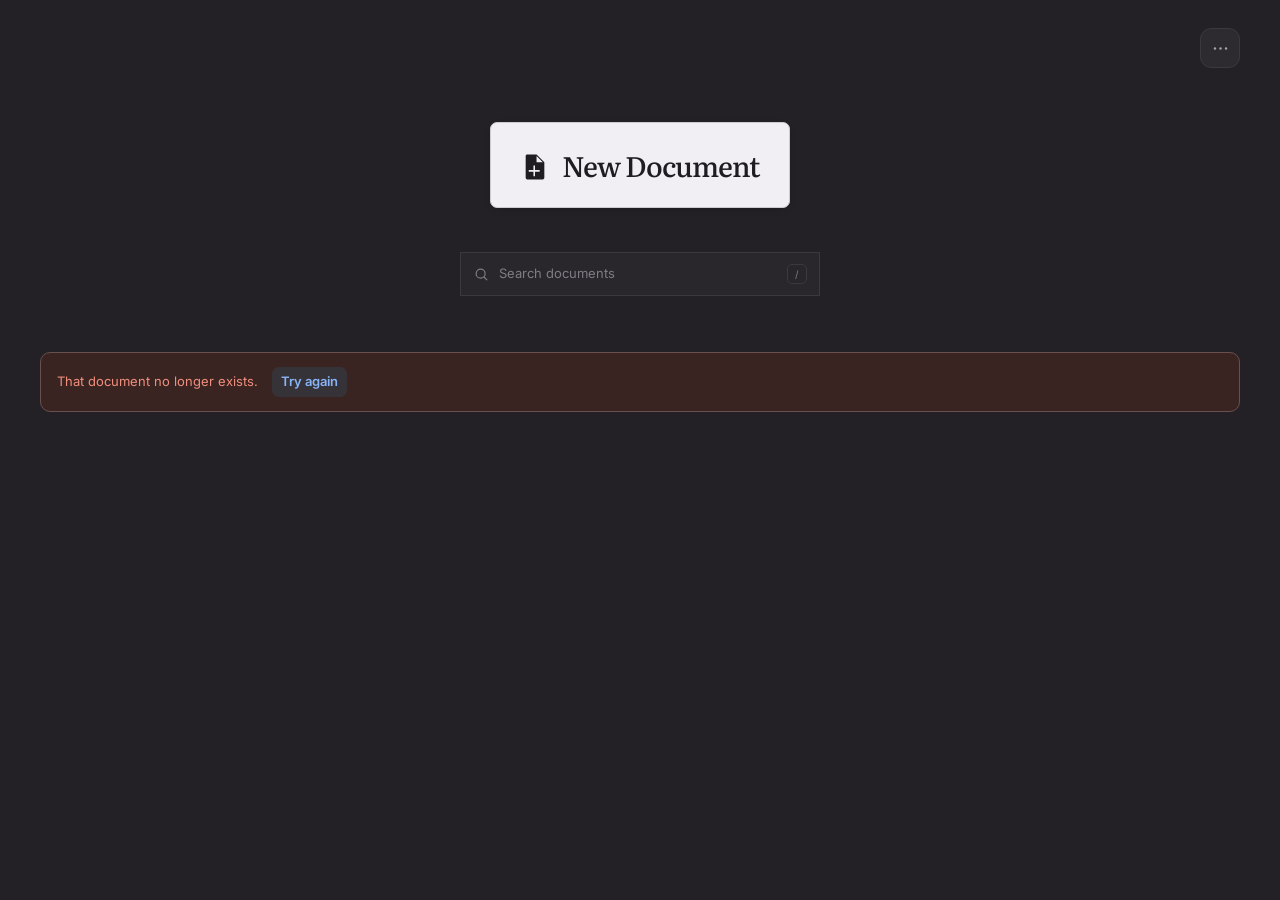
==== assets/index.html @ cff0302d "Add quick open, rich copy/paste, and a shortcuts page Ctrl+O opens a centered search over the whole " ====
<!doctype html>
<html lang="en">
<head>
  <meta charset="utf-8">
  <meta name="viewport" content="width=device-width, initial-scale=1">
  <title>Grapho</title>
  <meta name="description" content="A calm, local-first document editor. No accounts, no clutter. Just a page when you need one.">
  <meta name="theme-color" content="#232126">
  <link rel="icon" type="image/svg+xml" href="/assets/favicon.ico">
  <link rel="preload" href="/assets/fonts/inter-latin.woff2" as="font" type="font/woff2" crossorigin>
  <link rel="preload" href="/assets/fonts/literata-latin.woff2" as="font" type="font/woff2" crossorigin>
  <script src="/assets/theme.js"></script>
  <link rel="stylesheet" href="/assets/app.css">
  <script src="/assets/quick-open.js" defer></script>
  <script src="/assets/home.js" defer></script>
</head>
<body class="home-page">
  <a class="skip-link" href="#library">Skip to your library</a>

  <header class="site-header">
    <div class="shell site-header-inner home-header-row">
      <div class="menu-wrap">
        <button class="icon-button" type="button" id="libraryMenuButton" aria-label="Library options" title="Library options" aria-haspopup="menu" aria-expanded="false">
          <svg viewBox="0 0 24 24" fill="none" aria-hidden="true">
            <circle cx="5" cy="12" r="1.5" fill="currentColor"/>
            <circle cx="12" cy="12" r="1.5" fill="currentColor"/>
            <circle cx="19" cy="12" r="1.5" fill="currentColor"/>
          </svg>
        </button>
        <div class="popover-menu library-menu" id="libraryMenu" role="menu" aria-label="Library options" hidden>
          <p class="popover-label" id="themeLabel">Theme</p>
          <div class="theme-choice" role="group" aria-labelledby="themeLabel">
            <button class="theme-choice-button" type="button" role="menuitemradio" aria-checked="false" data-theme-choice="light" aria-label="Light">
              <svg viewBox="0 0 24 24" fill="none" aria-hidden="true">
                <circle cx="12" cy="12" r="3.5" stroke="currentColor" stroke-width="1.7"/>
                <path d="M12 2.8v2M12 19.2v2M21.2 12h-2M4.8 12h-2M18.5 5.5l-1.4 1.4M6.9 17.1l-1.4 1.4M18.5 18.5l-1.4-1.4M6.9 6.9 5.5 5.5" stroke="currentColor" stroke-width="1.7" stroke-linecap="round"/>
              </svg>
            </button>
            <button class="theme-choice-button" type="button" role="menuitemradio" aria-checked="true" data-theme-choice="dark" aria-label="Dark">
              <svg viewBox="0 0 24 24" fill="none" aria-hidden="true">
                <path d="M20 14.4A8.2 8.2 0 0 1 9.6 4a8.2 8.2 0 1 0 10.4 10.4Z" stroke="currentColor" stroke-width="1.7" stroke-linejoin="round"/>
              </svg>
            </button>
          </div>
          <div class="menu-rule" role="separator"></div>
          <p class="popover-label">Management</p>
          <a class="menu-item" role="menuitem" href="/storage">
            <svg viewBox="0 0 24 24" fill="none" aria-hidden="true">
              <ellipse cx="12" cy="6.1" rx="6.7" ry="2.7" stroke="currentColor" stroke-width="1.6"/>
              <path d="M5.3 6.1v11.8c0 1.5 3 2.7 6.7 2.7s6.7-1.2 6.7-2.7V6.1" stroke="currentColor" stroke-width="1.6"/>
              <path d="M5.3 12c0 1.5 3 2.7 6.7 2.7s6.7-1.2 6.7-2.7" stroke="currentColor" stroke-width="1.6"/>
            </svg>
            Storage
          </a>
          <a class="menu-item" role="menuitem" href="/version">
            <svg viewBox="0 0 24 24" fill="none" aria-hidden="true">
              <circle cx="12" cy="12" r="8.5" stroke="currentColor" stroke-width="1.6"/>
              <path d="M12 11.2v5" stroke="currentColor" stroke-width="1.6" stroke-linecap="round"/>
              <circle cx="12" cy="7.9" r="1" fill="currentColor"/>
            </svg>
            Version
          </a>
          <a class="menu-item" role="menuitem" href="/shortcuts">
            <svg viewBox="0 0 24 24" fill="none" aria-hidden="true">
              <rect x="2.8" y="6" width="18.4" height="12" rx="2.4" stroke="currentColor" stroke-width="1.6"/>
              <path d="M6.4 9.8h.01M9.4 9.8h.01M12.4 9.8h.01M15.4 9.8h.01M18.4 9.8h.01M6.4 12.8h.01M9.4 12.8h.01M12.4 12.8h.01M15.4 12.8h.01M18.4 12.8h.01M7.6 15.4h8.8" stroke="currentColor" stroke-width="1.7" stroke-linecap="round"/>
            </svg>
            Shortcuts
          </a>
          <div class="menu-rule" role="separator" id="signOutRule"></div>
          <button class="menu-item" type="button" role="menuitem" id="signOut" hidden>
            <svg viewBox="0 0 24 24" fill="none" aria-hidden="true">
              <path d="M14 4H6.5A1.5 1.5 0 0 0 5 5.5v13A1.5 1.5 0 0 0 6.5 20H14" stroke="currentColor" stroke-width="1.6" stroke-linecap="round"/>
              <path d="M16.8 8.5 20.3 12l-3.5 3.5M10 12h10.3" stroke="currentColor" stroke-width="1.6" stroke-linecap="round" stroke-linejoin="round"/>
            </svg>
            Sign out
          </button>
        </div>
      </div>
    </div>
  </header>

  <main class="home-main">
    <div class="new-document-wrap shell">
      <button class="new-document-button" type="button" id="newDocument">
        <svg viewBox="0 0 18 18" fill="currentColor" aria-hidden="true">
          <path fill-rule="evenodd" d="M3.01 2L3 16C3 16.55 3.44 17 4 17L14 17C14.55 17 15 16.55 15 16L15 6L10 1L4 1C3.45 1 3.01 1.45 3.01 2M9 11L9 8L8 8L8 11L5 11L5 12L8 12L8 15L9 15L9 12L12 12L12 11ZM10 6L10 2L14 6Z"/>
        </svg>
        <span>New Document</span>
      </button>
    </div>

    <div class="library-search shell">
      <label class="search-box">
        <svg viewBox="0 0 24 24" fill="none" aria-hidden="true">
          <circle cx="10.8" cy="10.8" r="6.3" stroke="currentColor" stroke-width="1.7"/>
          <path d="m15.5 15.5 4 4" stroke="currentColor" stroke-width="1.7" stroke-linecap="round"/>
        </svg>
        <input id="searchDocuments" type="search" placeholder="Search documents" autocomplete="off" spellcheck="false" aria-label="Search documents">
        <kbd aria-hidden="true">/</kbd>
      </label>
    </div>

    <section class="library shell" id="library" aria-label="Documents">

      <div class="library-message" id="libraryMessage" role="status" aria-live="polite" hidden>
        <span id="libraryMessageText"></span>
        <button class="text-button" type="button" id="retryLoad" hidden>Try again</button>
      </div>

      <div class="library-toolbar" id="libraryToolbar">
        <span class="library-column-label" id="sortColumnLabel">Last modified</span>
        <div class="library-toolbar-actions">
          <button class="icon-button" type="button" id="viewToggle" aria-label="Switch to grid view" title="Switch to grid view">
            <svg viewBox="0 0 24 24" fill="none" aria-hidden="true">
              <rect x="3.6" y="3.6" width="7" height="7" rx="1.6" stroke="currentColor" stroke-width="1.6"/>
              <rect x="13.4" y="3.6" width="7" height="7" rx="1.6" stroke="currentColor" stroke-width="1.6"/>
              <rect x="3.6" y="13.4" width="7" height="7" rx="1.6" stroke="currentColor" stroke-width="1.6"/>
              <rect x="13.4" y="13.4" width="7" height="7" rx="1.6" stroke="currentColor" stroke-width="1.6"/>
            </svg>
          </button>
          <div class="menu-wrap">
            <button class="icon-button" type="button" id="sortButton" aria-label="Sort by last modified" title="Sort by last modified" aria-haspopup="menu" aria-expanded="false">
              <svg viewBox="0 0 18 18" fill="currentColor" aria-hidden="true">
                <path fill-rule="evenodd" clip-rule="evenodd" d="M9 1.5L6.75 3.75L11.25 3.75ZM8.745 12.75L5.933 5.25L4.305 5.25L1.5 12.75L3.06 12.75L3.69 10.958L6.563 10.958L7.185 12.75ZM4.14 9.66L4.808 7.778L5.078 6.878L5.16 6.878L5.43 7.778L6.09 9.66ZM15.705 6.675L11.948 11.408L15.75 11.408L15.75 12.75L10.26 12.75L10.26 11.325L14.063 6.593L10.433 6.593L10.433 5.25L15.705 5.25ZM11.25 14.25L9 16.5L6.75 14.25Z"/>
              </svg>
            </button>
            <div class="popover-menu library-sort-menu" id="sortMenu" role="menu" aria-label="Sort by" hidden>
              <p class="popover-label">Sort by</p>
              <button class="menu-item" type="button" role="menuitemradio" aria-checked="true" data-sort="modified">Last modified</button>
              <button class="menu-item" type="button" role="menuitemradio" aria-checked="false" data-sort="created">Date created</button>
              <button class="menu-item" type="button" role="menuitemradio" aria-checked="false" data-sort="title">Title</button>
            </div>
          </div>
        </div>
      </div>

      <div class="documents is-list" id="documents" aria-busy="true">
        <div class="document-card document-card-skeleton" aria-hidden="true">
          <span class="skeleton skeleton-thumb"></span>
          <span class="skeleton skeleton-icon"></span>
          <span class="skeleton skeleton-title"></span>
          <span class="skeleton skeleton-meta"></span>
        </div>
        <div class="document-card document-card-skeleton" aria-hidden="true">
          <span class="skeleton skeleton-thumb"></span>
          <span class="skeleton skeleton-icon"></span>
          <span class="skeleton skeleton-title"></span>
          <span class="skeleton skeleton-meta"></span>
        </div>
        <div class="document-card document-card-skeleton" aria-hidden="true">
          <span class="skeleton skeleton-thumb"></span>
          <span class="skeleton skeleton-icon"></span>
          <span class="skeleton skeleton-title"></span>
          <span class="skeleton skeleton-meta"></span>
        </div>
      </div>

      <div class="empty-state" id="emptyState" hidden>
        <div class="empty-illustration" aria-hidden="true">
          <svg viewBox="0 0 84 96" fill="none">
            <rect x="8" y="6" width="64" height="82" rx="5" fill="var(--surface)" stroke="var(--line-strong)"/>
            <path d="M23 28h34M23 39h34M23 50h24" stroke="var(--line-strong)" stroke-width="2.5" stroke-linecap="round"/>
            <path d="M23 65c7-5 12-5 19 0s12 5 19 0" stroke="var(--accent)" stroke-width="2.5" stroke-linecap="round"/>
            <circle cx="68" cy="77" r="10" fill="var(--accent)" stroke="var(--bg)" stroke-width="4"/>
            <path d="M68 72v10M63 77h10" stroke="var(--paper)" stroke-width="1.8" stroke-linecap="round"/>
          </svg>
        </div>
        <h3 id="emptyTitle">No documents yet</h3>
        <p id="emptyText" hidden></p>
        <div class="empty-actions" id="emptyActions" hidden>
          <button class="button button-quiet" type="button" id="emptyClearSearch">Clear search</button>
        </div>
      </div>
    </section>
  </main>

  <template id="documentCardTemplate">
    <article class="document-card">
      <a class="document-card-link">
        <span class="document-glyph" aria-hidden="true">
          <svg viewBox="0 0 32 32" fill="none">
            <path d="M8 4.5h11.2L25 10.3v17.2H8V4.5Z" stroke="currentColor" stroke-width="1.5" stroke-linejoin="round"/>
            <path d="M19 4.5v6h6" stroke="currentColor" stroke-width="1.5" stroke-linejoin="round"/>
            <path d="M12.2 16h8.6M12.2 20h6" stroke="currentColor" stroke-width="1.5" stroke-linecap="round"/>
          </svg>
        </span>
        <div class="document-thumb" aria-hidden="true">
          <div class="document-preview"></div>
        </div>
        <span class="document-copy">
          <span class="document-card-title"></span>
          <span class="document-meta">
            <span class="document-edited"></span>
          </span>
        </span>
      </a>
      <div class="card-menu-wrap">
        <button class="card-menu-button" type="button" aria-label="Document actions" aria-haspopup="menu" aria-expanded="false">
          <svg viewBox="0 0 24 24" fill="none" aria-hidden="true">
            <circle cx="5" cy="12" r="1.5" fill="currentColor"/>
            <circle cx="12" cy="12" r="1.5" fill="currentColor"/>
            <circle cx="19" cy="12" r="1.5" fill="currentColor"/>
          </svg>
        </button>
        <div class="card-menu" role="menu" hidden>
          <a class="menu-item card-open" role="menuitem">
            <svg viewBox="0 0 24 24" fill="none" aria-hidden="true"><path d="M5 19 19 5M9 5h10v10" stroke="currentColor" stroke-width="1.6" stroke-linecap="round" stroke-linejoin="round"/></svg>
            Open
          </a>
          <button class="menu-item card-rename" type="button" role="menuitem">
            <svg viewBox="0 0 24 24" fill="none" aria-hidden="true"><path d="m4 20 4.2-1L19 8.2 15.8 5 5 15.8 4 20Z" stroke="currentColor" stroke-width="1.6" stroke-linejoin="round"/><path d="m13.8 7 3.2 3.2" stroke="currentColor" stroke-width="1.6"/></svg>
            Rename
          </button>
          <div class="menu-rule" role="separator"></div>
          <button class="menu-item menu-item-danger card-delete" type="button" role="menuitem">
            <svg viewBox="0 0 24 24" fill="none" aria-hidden="true"><path d="M5 7h14M9 7V4.8h6V7M7 7l.8 12.2h8.4L17 7M10 11v4.5M14 11v4.5" stroke="currentColor" stroke-width="1.6" stroke-linecap="round" stroke-linejoin="round"/></svg>
            Delete
          </button>
        </div>
      </div>
    </article>
  </template>

  <dialog class="modal" id="actionDialog" aria-labelledby="actionTitle">
    <form class="modal-panel" id="actionForm">
      <div class="modal-icon" id="actionIcon" aria-hidden="true"></div>
      <h2 id="actionTitle">Rename document</h2>
      <p class="modal-description" id="actionDescription">Give this document a name you'll recognize later.</p>
      <label class="field" id="renameField">
        <span>Title</span>
        <input id="renameInput" type="text" maxlength="200" autocomplete="off" placeholder="Untitled document">
      </label>
      <div class="modal-actions">
        <button class="button button-quiet" type="button" id="actionCancel">Cancel</button>
        <button class="button button-primary" type="button" id="actionConfirm">Save</button>
      </div>
    </form>
  </dialog>

  <div class="toast" id="toast" role="status" aria-live="polite"></div>
</body>
</html>
---- assets/app.css ----
/* --------------------------------------------------------------------------
   Grapho — a quiet, local-first document editor
   -------------------------------------------------------------------------- */

@font-face {
  font-family: "Inter";
  src: url("/assets/fonts/inter-latin.woff2") format("woff2");
  font-style: normal;
  font-weight: 400 700;
  font-display: swap;
}

@font-face {
  font-family: "Literata";
  src: url("/assets/fonts/literata-latin.woff2") format("woff2");
  font-style: normal;
  font-weight: 400 700;
  font-display: swap;
}

@font-face {
  font-family: "Literata";
  src: url("/assets/fonts/literata-italic-latin.woff2") format("woff2");
  font-style: italic;
  font-weight: 400 700;
  font-display: swap;
}

:root {
  color-scheme: light;

  --bg: #f3efe6;
  --bg-deep: #ebe5d9;
  --bg-soft: #f8f5ee;
  --surface: #fffdf8;
  --surface-raised: #fffefa;
  --surface-soft: #f7f3ea;
  --ink: #23271f;
  --ink-soft: #4a4e43;
  --muted: #75796c;
  --faint: #9a9b8e;
  --line: #e2dccf;
  --line-strong: #d3cbbb;
  /* One accent: Google Blue 700, the cool complement to the warm paper. */
  --accent: #1967d2;
  --accent-strong: #185abc;
  --accent-soft: #e8f0fe;
  --accent-wash: #f5f8ff;
  --danger: #b23b2b;
  --danger-soft: #f7e3df;
  /* Google Green 700. The version check is the app's one positive status, so
     it gets the semantic counterpart of the danger tint. */
  --success: #137333;
  --paper: #fffdf9;
  --paper-ink: #292c24;
  --paper-muted: #76796c;
  --focus: #1a73e8;
  --selection: #d2e3fc;

  --brand-tile: #262c22;
  --brand-page: #f7f2e5;
  --brand-dot: #1967d2;

  --feature-bg: #252b20;
  --feature-ink: #f8f3e6;
  --feature-muted: rgba(248, 243, 230, 0.62);
  --feature-line: rgba(248, 243, 230, 0.18);
  --feature-soft: rgba(248, 243, 230, 0.08);

  --font-ui: "Inter", "Segoe UI", system-ui, -apple-system, sans-serif;
  --font-reading: "Literata", "Iowan Old Style", "Palatino Linotype", Georgia, serif;
  --font-mono: "Cascadia Code", "SFMono-Regular", Consolas, "Liberation Mono", monospace;

  --shadow-sm: 0 1px 2px rgba(50, 42, 30, 0.04);
  --shadow-card: 0 12px 32px -22px rgba(50, 42, 30, 0.32);
  --shadow-paper: 0 28px 70px -36px rgba(56, 46, 32, 0.38), 0 2px 6px rgba(56, 46, 32, 0.04);
  --shadow-popover: 0 18px 44px -18px rgba(38, 31, 23, 0.3), 0 2px 8px rgba(38, 31, 23, 0.07);
  --shadow-overlay: 0 34px 90px -28px rgba(26, 23, 16, 0.45);
}

html[data-theme="dark"] {
  color-scheme: dark;

  /* Neutral charcoal keyboard: the darker surround is the desk, the key faces
     are the raised surfaces, and the glyph white is the ink. */
  --bg: #232126;
  --bg-deep: #1b191e;
  --bg-soft: #28262b;
  --surface: #2d2b30;
  --surface-raised: #353338;
  --surface-soft: #312f34;
  --ink: #f5f3f7;
  --ink-soft: #d5d3d8;
  --muted: #a6a4a9;
  --faint: #7f7c83;
  --line: #3b393f;
  --line-strong: #4b4950;
  /* Google Blue 300 carries the accent on charcoal; 200 is the emphasis tint. */
  --accent: #8ab4f8;
  --accent-strong: #a8c7fa;
  --accent-soft: #1f2b40;
  --accent-wash: #1a212e;
  --danger: #f08e7d;
  --danger-soft: #3a2421;
  /* Google Green 300 carries the same positive status on charcoal. */
  --success: #81c995;
  --paper: #313036;
  --paper-ink: #f2f0f4;
  --paper-muted: #a3a1a6;
  --focus: #a8c7fa;
  --selection: #33435c;

  --brand-tile: #f1eff3;
  --brand-page: #2d2b30;
  --brand-dot: #8ab4f8;

  --feature-bg: #f1eff3;
  --feature-ink: #1f1d21;
  --feature-muted: rgba(31, 29, 33, 0.62);
  --feature-line: rgba(31, 29, 33, 0.16);
  --feature-soft: rgba(31, 29, 33, 0.06);

  /* On charcoal the surfaces already separate themselves by tone, so the dark
     theme keeps shadows short. A long, low-alpha blur is what banded against
     the flat desk and paper: the 8-bit falloff only has a few levels to spend
     over tens of pixels, and the contour rings read as a glow. Short layered
     shadows stay inside the surface edges instead. */
  --shadow-sm: 0 1px 2px rgba(0, 0, 0, 0.26);
  --shadow-card: 0 2px 6px -3px rgba(0, 0, 0, 0.5), 0 8px 18px -12px rgba(0, 0, 0, 0.45);
  --shadow-paper: 0 1px 3px rgba(0, 0, 0, 0.35);
  --shadow-popover: 0 2px 6px -2px rgba(0, 0, 0, 0.45), 0 10px 20px -10px rgba(0, 0, 0, 0.45);
  --shadow-overlay: 0 4px 10px -4px rgba(0, 0, 0, 0.45), 0 16px 28px -14px rgba(0, 0, 0, 0.45);
}

*,
*::before,
*::after {
  box-sizing: border-box;
}

html {
  min-height: 100%;
  scroll-behavior: smooth;
}

/* The editor lays out its own text and centres the paper, so a scrollbar
   appearing mid-sentence would move it and re-wrap every line. Reserving the
   gutter is only worth the empty strip on that page; elsewhere the bar keeps
   its normal behaviour. */
html:has(body.editor-page) {
  scrollbar-gutter: stable;
}

body {
  min-height: 100vh;
  margin: 0;
  background: var(--bg);
  color: var(--ink);
  font-family: var(--font-ui);
  font-size: 15px;
  line-height: 1.5;
  -webkit-font-smoothing: antialiased;
  text-rendering: optimizeLegibility;
}

body.home-page,
body.error-page {
  overflow-x: hidden;
}

::selection {
  background: var(--selection);
  color: var(--ink);
}

h1,
h2,
h3,
p {
  margin: 0;
}

button,
input,
select {
  font: inherit;
  color: inherit;
}

button {
  border: 0;
  background: none;
  cursor: pointer;
}

a {
  color: inherit;
  text-decoration: none;
}

svg {
  display: block;
}

img {
  max-width: 100%;
}

[hidden] {
  display: none !important;
}

:focus-visible {
  outline: 2px solid var(--focus);
  outline-offset: 3px;
}

::placeholder {
  color: var(--faint);
  opacity: 1;
}

.shell {
  width: min(1240px, calc(100% - 80px));
  margin-inline: auto;
}

.skip-link {
  position: fixed;
  top: 12px;
  left: 12px;
  z-index: 100;
  padding: 10px 14px;
  border-radius: 8px;
  background: var(--ink);
  color: var(--paper);
  font-size: 13px;
  font-weight: 600;
  transform: translateY(-160%);
  transition: transform 160ms ease;
}

.skip-link:focus {
  transform: translateY(0);
}

.sr-only {
  position: absolute !important;
  width: 1px !important;
  height: 1px !important;
  padding: 0 !important;
  margin: -1px !important;
  overflow: hidden !important;
  clip: rect(0, 0, 0, 0) !important;
  white-space: nowrap !important;
  border: 0 !important;
}

/* --------------------------------------------------------------------------
   Brand & shared controls
   -------------------------------------------------------------------------- */

.brand {
  display: inline-flex;
  align-items: center;
  gap: 11px;
  width: fit-content;
  border-radius: 8px;
}

.brand-mark {
  display: grid;
  width: 34px;
  height: 34px;
  place-items: center;
  flex: 0 0 auto;
}

.brand-mark svg {
  width: 100%;
  height: 100%;
}

.brand-word {
  font-family: var(--font-reading);
  font-size: 23px;
  font-weight: 560;
  letter-spacing: -0.04em;
  line-height: 1;
}

.brand-dot {
  color: var(--brand-dot);
}

.brand:hover .brand-dot {
  color: var(--accent);
}

.site-header {
  position: relative;
  z-index: 5;
  padding: 28px 0;
}

.site-header-inner {
  display: flex;
  align-items: center;
  justify-content: space-between;
}

.home-header-row {
  justify-content: flex-end;
}

.icon-button {
  display: inline-grid;
  width: 40px;
  height: 40px;
  place-items: center;
  border: 1px solid var(--line);
  border-radius: 11px;
  background: var(--surface);
  color: var(--muted);
  transition: color 160ms ease, border-color 160ms ease, background 160ms ease;
}

.icon-button:hover {
  border-color: var(--line-strong);
  background: var(--bg-soft);
  color: var(--ink);
}

.icon-button svg {
  width: 19px;
  height: 19px;
}

.button {
  display: inline-flex;
  align-items: center;
  justify-content: center;
  gap: 8px;
  min-height: 42px;
  padding: 10px 17px;
  border: 1px solid transparent;
  border-radius: 10px;
  font-size: 13.5px;
  font-weight: 600;
  letter-spacing: -0.01em;
  line-height: 1;
  transition: background 160ms ease, border-color 160ms ease, color 160ms ease, transform 160ms ease;
}

.button:active {
  transform: translateY(1px);
}

.button-primary {
  background: var(--ink);
  color: var(--paper);
}

.button-primary:hover {
  background: var(--ink-soft);
}

html[data-theme="dark"] .button-primary {
  background: var(--ink);
  color: var(--bg-deep);
}

html[data-theme="dark"] .button-primary:hover {
  background: #fffeff;
}

.button-quiet {
  border-color: var(--line);
  background: var(--surface-raised);
  color: var(--ink-soft);
}

.button-quiet:hover {
  border-color: var(--line-strong);
  background: var(--surface-soft);
}

.button-danger {
  background: var(--danger);
  color: #fff9f6;
}

.button-danger:hover {
  filter: brightness(0.94);
}

.text-button {
  padding: 5px 9px;
  border-radius: 7px;
  background: var(--surface-raised);
  color: var(--accent);
  font-size: 13px;
  font-weight: 600;
}

.text-button:hover {
  background: var(--surface-soft);
}

/* --------------------------------------------------------------------------
   Home: header, new document, and library
   -------------------------------------------------------------------------- */

.home-page {
  position: relative;
  background: var(--bg);
}

.home-main {
  padding-top: 10px;
}

.new-document-wrap {
  display: flex;
  justify-content: center;
  padding: 16px 0 44px;
}

.new-document-button {
  display: inline-flex;
  width: min(100%, 300px);
  min-height: 86px;
  align-items: center;
  justify-content: center;
  gap: 13px;
  padding: 18px 28px;
  border: 1px solid color-mix(in srgb, var(--feature-bg) 80%, var(--line));
  border-radius: 7px;
  background: var(--feature-bg);
  box-shadow: 0 22px 50px -32px rgba(35, 34, 24, 0.5);
  color: var(--feature-ink);
  font-family: var(--font-reading);
  font-size: 28px;
  font-weight: 500;
  letter-spacing: -0.035em;
  line-height: 1.1;
  /* The corners stay at 7px and nothing moves. Hover only adds a drop
     shadow; the fill, the ink, and the border stay as they are. */
  transition: box-shadow 180ms ease;
}

.new-document-button:hover:not(:disabled) {
  /* The resting glow stays put; the drop shadow layered on it is the only
     thing hover changes. */
  box-shadow:
    0 22px 50px -32px rgba(35, 34, 24, 0.5),
    0 2px 4px rgba(35, 34, 24, 0.16),
    0 5px 12px -1px rgba(35, 34, 24, 0.32);
}

/* On charcoal the warm drop shadow nearly disappears and a 50px blur bands
   against the flat desk, so the dark theme casts a short black one instead. */
html[data-theme="dark"] .new-document-button {
  box-shadow: 0 2px 8px -4px rgba(0, 0, 0, 0.35);
}

html[data-theme="dark"] .new-document-button:hover:not(:disabled) {
  box-shadow:
    0 2px 6px -2px rgba(0, 0, 0, 0.4),
    0 8px 16px -12px rgba(0, 0, 0, 0.45);
}

.new-document-button:disabled {
  cursor: progress;
  opacity: 0.75;
}

.new-document-button svg {
  width: 1em;
  height: 1em;
  flex: 0 0 auto;
  /* The glyph is centred on the label's cap height, not on the line box: the
     descender space in the line box leaves the icon sitting high by 0.07em. */
  transform: translateY(0.07em);
}


.library-search {
  display: flex;
  justify-content: center;
}

.library-search .search-box {
  width: 100%;
  max-width: 360px;
}

.library {
  padding-top: 32px;
  padding-bottom: 62px;
}


.search-box {
  display: flex;
  width: 282px;
  height: 44px;
  align-items: center;
  gap: 9px;
  padding: 0 12px;
  border: 1px solid var(--line);
  background: color-mix(in srgb, var(--surface) 58%, transparent);
  color: var(--faint);
  transition: border-color 160ms ease, background 160ms ease, box-shadow 160ms ease;
}

.search-box:focus-within {
  border-color: color-mix(in srgb, var(--accent) 55%, var(--line));
  background: var(--surface);
  box-shadow: 0 0 0 3px color-mix(in srgb, var(--accent) 10%, transparent);
  color: var(--muted);
}

.search-box > svg {
  width: 17px;
  height: 17px;
  flex: 0 0 auto;
}

.search-box input {
  width: 100%;
  min-width: 0;
  padding: 0;
  border: 0;
  outline: 0;
  background: transparent;
  color: var(--ink);
  font-size: 13px;
}

.search-box input::-webkit-search-cancel-button {
  cursor: pointer;
}

.search-box kbd {
  display: inline-grid;
  min-width: 20px;
  height: 20px;
  place-items: center;
  border: 1px solid var(--line);
  border-radius: 5px;
  background: var(--bg-soft);
  color: var(--faint);
  font-family: var(--font-ui);
  font-size: 10px;
  line-height: 1;
}

.library-message {
  display: flex;
  align-items: center;
  gap: 14px;
  margin-top: 24px;
  padding: 14px 16px;
  border: 1px solid color-mix(in srgb, var(--danger) 26%, var(--line));
  border-radius: 10px;
  background: var(--danger-soft);
  color: var(--danger);
  font-size: 13px;
}

.library-toolbar {
  display: flex;
  align-items: center;
  justify-content: flex-end;
  gap: 10px;
  margin-bottom: 10px;
}

.library-column-label {
  color: var(--muted);
  font-size: 12.5px;
  font-weight: 500;
  letter-spacing: 0.005em;
}

.library-toolbar-actions {
  display: flex;
  align-items: center;
  gap: 2px;
}

.library-toolbar .icon-button {
  width: 34px;
  height: 34px;
  border-color: transparent;
  background: var(--bg);
}

.library-toolbar .icon-button:hover,
.library-toolbar .icon-button[aria-expanded="true"] {
  border-color: transparent;
  background: var(--bg-deep);
  color: var(--ink);
}

.documents.is-grid {
  display: grid;
  grid-template-columns: repeat(auto-fill, minmax(206px, 1fr));
  gap: 17px;
}

.document-card {
  position: relative;
  min-width: 0;
  min-height: 222px;
  border: 1px solid var(--line);
  border-radius: 15px;
  background: color-mix(in srgb, var(--surface) 84%, transparent);
  box-shadow: var(--shadow-sm);
  transition: border-color 180ms ease, background 180ms ease, box-shadow 180ms ease, transform 180ms ease;
}

.document-card:hover,
.document-card:focus-within {
  z-index: 4;
  border-color: var(--line-strong);
  background: var(--surface);
  box-shadow: var(--shadow-card);
  transform: translateY(-2px);
}

.document-card-link {
  display: flex;
  min-height: 220px;
  flex-direction: column;
  padding: 22px;
  border-radius: inherit;
}

.document-card-link:focus-visible {
  outline-offset: -3px;
}

/* The grid card leads with a miniature of the document's opening lines. The
   preview is plain HTML laid out at the page's own proportions, so ordinary
   browser text wrapping gives it the shape of a page without rendering an
   image or saving anything when a document is edited. It is built only in grid
   view, and only for cards near the viewport (home.js); list rows keep the
   glyph instead. */
.document-thumb {
  display: none;
}

.document-preview {
  position: absolute;
  inset: 0;
  overflow: hidden;
  padding: 6.2% 10% 0;
  background: var(--paper);
  color: var(--paper-ink);
  font-family: var(--font-reading);
  /* 17.5 px on the 640 px wide page the miniature is laid out at. */
  font-size: 6.8px;
  font-size: 2.7344cqw;
  font-weight: 400;
  letter-spacing: 0;
  line-height: 1.82;
  overflow-wrap: break-word;
}

.document-preview > :first-child {
  margin-top: 0;
}

.document-preview p,
.document-preview ul,
.document-preview ol {
  margin: 0 0 1.05em;
}

.document-preview h1,
.document-preview h2,
.document-preview h3 {
  margin: 1.4em 0 0.55em;
  font-weight: 500;
  line-height: 1.23;
}

.document-preview h1 {
  font-size: 1.9em;
  letter-spacing: -0.03em;
}

.document-preview h2 {
  font-size: 1.5em;
  letter-spacing: -0.03em;
}

.document-preview h3 {
  font-size: 1.24em;
  letter-spacing: -0.025em;
}

.document-preview ul,
.document-preview ol {
  padding-left: 1.5em;
}

.document-preview li {
  margin: 0 0 0.3em;
}

.document-preview li:last-child {
  margin-bottom: 0;
}

.document-preview blockquote {
  margin: 1.6em 0;
  padding-left: 0.9em;
  border-left: 1px solid var(--line-strong);
  color: var(--ink-soft);
  font-size: 1.1em;
  font-style: italic;
  line-height: 1.72;
}

.document-preview blockquote p {
  margin: 0;
}

.document-preview pre {
  margin: 0 0 1.05em;
  padding: 0.55em 0.7em;
  border-radius: 0.35em;
  background: var(--surface-soft);
  font-family: var(--font-mono);
  font-size: 0.771em;
  line-height: 1.65;
  white-space: pre-wrap;
}

.document-preview code {
  font-family: var(--font-mono);
  font-size: 0.82em;
}

.document-preview b {
  font-weight: 700;
}

.document-preview i {
  font-style: italic;
}

.document-preview u {
  text-decoration: underline;
  text-underline-offset: 0.2em;
}

.document-preview s {
  text-decoration: line-through;
}

.document-preview .document-thumb-image {
  display: block;
  width: 62%;
  aspect-ratio: 4 / 3;
  margin: 1.1em auto;
  border-radius: 0.35em;
  background: var(--bg-deep);
}

.document-glyph {
  display: grid;
  width: 36px;
  height: 36px;
  margin-bottom: 21px;
  place-items: center;
  border: 1px solid var(--line);
  border-radius: 9px;
  background: var(--surface-soft);
  color: var(--muted);
  transition: border-color 180ms ease, color 180ms ease, background 180ms ease;
}

.document-glyph svg {
  width: 21px;
  height: 21px;
}

.document-card:hover .document-glyph {
  border-color: color-mix(in srgb, var(--accent) 26%, var(--line));
  background: var(--accent-wash);
  color: var(--accent);
}

.document-copy {
  display: flex;
  min-width: 0;
  flex: 1;
  flex-direction: column;
}

.document-card-title {
  display: -webkit-box;
  overflow: hidden;
  padding-right: 22px;
  color: var(--ink);
  font-family: var(--font-reading);
  font-size: 20px;
  font-weight: 570;
  letter-spacing: -0.025em;
  line-height: 1.32;
  overflow-wrap: anywhere;
  -webkit-box-orient: vertical;
  -webkit-line-clamp: 2;
}

.document-meta {
  display: flex;
  align-items: center;
  flex-wrap: wrap;
  gap: 6px;
  margin-top: auto;
  padding-top: 20px;
  color: var(--faint);
  font-size: 11px;
  letter-spacing: 0.005em;
}

.card-menu-wrap {
  position: absolute;
  z-index: 3;
  top: 14px;
  right: 13px;
}

.card-menu-button {
  display: grid;
  width: 32px;
  height: 32px;
  place-items: center;
  border-radius: 8px;
  background: var(--surface);
  color: var(--faint);
  opacity: 0;
  pointer-events: none;
  transition: opacity 160ms ease, background 160ms ease, color 160ms ease;
}

.card-menu-button svg {
  width: 18px;
  height: 18px;
}

.document-card:hover .card-menu-button,
.document-card:focus-within .card-menu-button,
.card-menu-button[aria-expanded="true"] {
  opacity: 1;
  pointer-events: auto;
}

@media (hover: none) {
  .card-menu-button {
    opacity: 1;
    pointer-events: auto;
  }

  .search-box kbd {
    display: none;
  }
}

.card-menu-button:hover,
.card-menu-button[aria-expanded="true"] {
  background: var(--bg-deep);
  color: var(--ink);
}

.card-menu,
.popover-menu {
  /* Where the opening animation starts: the last few pixels between the menu
     and its trigger. Menus placed above the trigger flip the sign, in JS for
     the measured editor popovers and in CSS for the grid card menu. */
  --menu-shift: -6px;
  position: absolute;
  z-index: 20;
  min-width: 174px;
  padding: 6px;
  border: 1px solid var(--line);
  border-radius: 11px;
  background: var(--surface-raised);
  box-shadow: var(--shadow-popover);
}

.card-menu {
  top: 37px;
  right: 0;
}

/* Menus settle into place instead of popping in. `ease` spreads the fade over
   the whole 180ms instead of finishing it in the first frames; that reads as
   a quick settle, not a flash, and stays short enough to never delay a choice.
   Reduced-motion readers get the menu instantly. */
.card-menu:not([hidden]),
.popover-menu:not([hidden]) {
  animation: menu-in 180ms ease;
}

.popover-menu[data-side="above"] {
  --menu-shift: 6px;
}

@keyframes menu-in {
  from {
    opacity: 0;
    transform: translateY(var(--menu-shift));
  }
}

@media (prefers-reduced-motion: reduce) {
  .card-menu:not([hidden]),
  .popover-menu:not([hidden]) {
    animation: none;
  }
}

.menu-item {
  display: flex;
  width: 100%;
  min-height: 35px;
  align-items: center;
  gap: 9px;
  padding: 7px 9px;
  border-radius: 7px;
  background: var(--surface-raised);
  color: var(--ink-soft);
  font-size: 12.5px;
  font-weight: 500;
  text-align: left;
  white-space: nowrap;
}

.menu-item svg {
  width: 16px;
  height: 16px;
  flex: 0 0 auto;
  color: var(--faint);
}

.menu-item:hover {
  background: var(--bg-soft);
  color: var(--ink);
}

.menu-item[aria-current="page"] {
  background: var(--accent-soft);
  color: var(--accent);
}

.menu-item[aria-current="page"] svg {
  color: currentColor;
}

.menu-item-danger {
  color: var(--danger);
}

.menu-item-danger svg {
  color: currentColor;
}

.menu-item-danger:hover {
  background: var(--danger-soft);
  color: var(--danger);
}

.menu-rule {
  height: 1px;
  margin: 5px 3px;
  background: var(--line);
}

.popover-label {
  padding: 7px 9px 5px;
  color: var(--faint);
  font-size: 9.5px;
  font-weight: 650;
  letter-spacing: 0.15em;
  text-transform: uppercase;
}

.theme-choice {
  display: grid;
  grid-template-columns: 1fr 1fr;
  gap: 4px;
  padding: 1px 0 2px;
}

.theme-choice-button {
  display: grid;
  height: 32px;
  place-items: center;
  border-radius: 7px;
  background: var(--surface-raised);
  color: var(--muted);
  transition: background 160ms ease, color 160ms ease;
}

.theme-choice-button svg {
  width: 16px;
  height: 16px;
}

.theme-choice-button:hover {
  background: var(--bg-soft);
  color: var(--ink);
}

.theme-choice-button[aria-checked="true"] {
  background: var(--accent-soft);
  color: var(--accent);
}

.library-sort-menu {
  top: calc(100% + 8px);
  right: 0;
  min-width: 190px;
}

.library-menu {
  top: calc(100% + 8px);
  right: 0;
  min-width: 190px;
}

.library-sort-menu .menu-item[aria-checked="true"] {
  background: var(--accent-soft);
  color: var(--accent);
}

.document-card-skeleton {
  display: flex;
  min-height: 222px;
  flex-direction: column;
  padding: 22px;
  overflow: hidden;
}

.skeleton {
  display: block;
  border-radius: 6px;
  background: linear-gradient(90deg, var(--bg-deep) 25%, var(--surface-soft) 38%, var(--bg-deep) 52%);
  background-size: 300% 100%;
  animation: shimmer 1.5s ease-in-out infinite;
}

/* On charcoal the light theme's tones would sink into the desk, so the bars
   take the raised surfaces instead: still quiet, but a loading row reads as a
   row rather than as a dark smear. */
html[data-theme="dark"] .skeleton {
  background: linear-gradient(90deg, var(--surface-soft) 25%, var(--line-strong) 38%, var(--surface-soft) 52%);
  background-size: 300% 100%;
}

/* The loading placeholder's highlight travels across the bar, which is what
   tells the eye the library is on its way. These keyframes were lost when the
   editor rewrite replaced the old motion section, leaving `.skeleton` static
   and a slow listing looking like a page with nothing on it. */
@keyframes shimmer {
  0% {
    background-position: 100% 0;
  }

  100% {
    background-position: -100% 0;
  }
}

@media (prefers-reduced-motion: reduce) {
  .skeleton {
    animation: none;
  }
}

.skeleton-thumb {
  display: none;
}

.skeleton-icon {
  width: 36px;
  height: 36px;
  border-radius: 9px;
}

.skeleton-title {
  width: 63%;
  height: 18px;
  margin-top: 23px;
}

.skeleton-meta {
  width: 39%;
  height: 9px;
  margin-top: auto;
}

/* Grid: a miniature of the page above the title, the way a document shelf
   reads. The glyph is a list-row affordance. */
.documents.is-grid .document-card,
.documents.is-grid .document-card-link {
  min-height: 0;
}

.documents.is-grid .document-card {
  display: flex;
  flex-direction: column;
  border-radius: 13px;
  background: var(--surface);
}

.documents.is-grid .document-card-link {
  flex: 1;
  flex-direction: column;
  padding: 0;
  overflow: hidden;
  border-radius: inherit;
}

.documents.is-grid .document-glyph,
.documents.is-grid .skeleton-icon {
  display: none;
}

.documents.is-grid .document-thumb {
  position: relative;
  display: block;
  width: 100%;
  aspect-ratio: 210 / 297;
  overflow: hidden;
  border-bottom: 1px solid var(--line);
  background: var(--paper);
  container-type: inline-size;
  pointer-events: none;
  user-select: none;
}

/* Grapho has no page breaks, so longer documents keep going past the card.
   Fading the far edge says "more below" without cutting a line in half. */
.documents.is-grid .document-thumb::after {
  position: absolute;
  inset: auto 0 0;
  height: 9%;
  background: linear-gradient(to bottom, transparent, var(--paper) 88%);
  content: "";
}

.documents.is-grid .document-copy {
  flex: 1;
  justify-content: center;
  gap: 2px;
  padding: 11px 40px 13px 14px;
}

.documents.is-grid .document-card-title {
  padding-right: 0;
  font-size: 14.5px;
  letter-spacing: -0.015em;
  line-height: 1.36;
  -webkit-line-clamp: 2;
}

.documents.is-grid .document-meta {
  margin-top: 1px;
  padding-top: 0;
  font-size: 11px;
}

.documents.is-grid .card-menu-wrap {
  top: auto;
  right: 7px;
  bottom: 11px;
}

.documents.is-grid .card-menu {
  top: auto;
  bottom: 37px;
  /* It opens above its button, so it settles upward, out of it. */
  --menu-shift: 6px;
}

.documents.is-grid .document-card-skeleton {
  min-height: 0;
  padding: 0;
}

.documents.is-grid .skeleton-thumb {
  display: block;
  width: 100%;
  aspect-ratio: 210 / 297;
  border-radius: 0;
}

.documents.is-grid .skeleton-title {
  width: calc(100% - 54px);
  height: 13px;
  margin: 13px 40px 0 14px;
}

.documents.is-grid .skeleton-meta {
  width: 42%;
  height: 9px;
  margin: 9px 40px 15px 14px;
}

/* List view: a file listing, one row per document. The same card markup as the
   grid, laid out flat. */

.documents.is-list .document-card {
  position: relative;
  min-height: 0;
  border: 0;
  border-bottom: 1px solid var(--line);
  border-radius: 0;
  background: transparent;
  box-shadow: none;
}

.documents.is-list .document-card::before {
  position: absolute;
  inset: 3px -12px;
  border-radius: 10px;
  background: var(--surface);
  content: "";
  opacity: 0;
  pointer-events: none;
  transition: opacity 150ms ease;
}

.documents.is-list .document-card:hover,
.documents.is-list .document-card:focus-within {
  z-index: 2;
  border-color: var(--line);
  background: transparent;
  box-shadow: none;
  transform: none;
}

.documents.is-list .document-card:hover::before,
.documents.is-list .document-card:focus-within::before {
  opacity: 1;
}

/* The card whose menu is open stays above every other card. In list view the
   menu hangs over the rows below, and those rows are raised on hover; without
   this the later hovered row would paint over the open menu. */
.documents .document-card:has(.card-menu-button[aria-expanded="true"]) {
  z-index: 5;
}

.documents.is-list .document-card-link {
  position: relative;
  z-index: 1;
  min-height: 0;
  flex-direction: row;
  align-items: center;
  gap: 14px;
  padding: 11px 40px 11px 10px;
  border-radius: 10px;
}

.documents.is-list .document-glyph {
  width: 30px;
  height: 30px;
  margin-bottom: 0;
  border: 0;
  border-radius: 8px;
  background: color-mix(in srgb, var(--accent) 9%, transparent);
  color: var(--accent);
}

.documents.is-list .document-glyph svg {
  width: 18px;
  height: 18px;
}

.documents.is-list .document-copy {
  flex-direction: row;
  align-items: center;
  gap: 18px;
}

.documents.is-list .document-card-title {
  display: block;
  flex: 1;
  overflow: hidden;
  padding-right: 0;
  font-family: var(--font-ui);
  font-size: 14px;
  font-weight: 500;
  letter-spacing: -0.005em;
  line-height: 1.5;
  text-overflow: ellipsis;
  white-space: nowrap;
}

.documents.is-list .document-meta {
  width: 128px;
  flex: 0 0 128px;
  justify-content: flex-start;
  margin: 0;
  padding: 0;
  color: var(--muted);
  font-size: 12px;
  white-space: nowrap;
}

.documents.is-list .card-menu-wrap {
  top: 50%;
  right: 2px;
  transform: translateY(-50%);
}

.documents.is-list .document-card-skeleton {
  min-height: 0;
  flex-direction: row;
  align-items: center;
  gap: 14px;
  padding: 11px 40px 11px 10px;
  overflow: hidden;
}

.documents.is-list .skeleton-icon {
  width: 30px;
  height: 30px;
  border-radius: 8px;
}

.documents.is-list .skeleton-title {
  width: min(16rem, 45%);
  height: 12px;
  margin-top: 0;
}

.documents.is-list .skeleton-meta {
  width: 128px;
  height: 10px;
  margin-top: 0;
  margin-left: auto;
}

.empty-state {
  display: flex;
  flex-direction: column;
  align-items: center;
  margin-top: 0;
  padding: 60px 24px 58px;
  border: 1px dashed var(--line-strong);
  border-radius: 16px;
  background: color-mix(in srgb, var(--surface) 38%, transparent);
  text-align: center;
}

.empty-illustration {
  width: 84px;
  height: 96px;
  margin-bottom: 21px;
  color: var(--muted);
  transform: rotate(-2deg);
}

.empty-illustration svg {
  width: 100%;
  height: 100%;
}

.empty-state h3 {
  font-family: var(--font-reading);
  font-size: 26px;
  font-weight: 520;
  letter-spacing: -0.035em;
}

.empty-state p {
  max-width: 350px;
  margin: 8px 0 21px;
  color: var(--muted);
  font-size: 13px;
  line-height: 1.65;
}

.empty-actions {
  display: flex;
  align-items: center;
  justify-content: center;
  flex-wrap: wrap;
  gap: 9px;
}

/* --------------------------------------------------------------------------
   Modal, toast, and form fields
   -------------------------------------------------------------------------- */

.modal {
  width: min(440px, calc(100vw - 32px));
  max-height: calc(100vh - 40px);
  padding: 0;
  overflow: visible;
  border: 0;
  border-radius: 18px;
  background: transparent;
  color: var(--ink);
}

.modal-small {
  width: min(410px, calc(100vw - 32px));
}

.modal::backdrop {
  background: rgba(20, 18, 23, 0.45);
  backdrop-filter: blur(3px);
}

.modal-panel {
  padding: 27px;
  border: 1px solid var(--line);
  border-radius: 18px;
  background: var(--surface-raised);
  box-shadow: var(--shadow-overlay);
}

.modal-icon {
  display: grid;
  width: 42px;
  height: 42px;
  margin-bottom: 18px;
  place-items: center;
  border-radius: 12px;
  background: var(--accent-soft);
  color: var(--accent);
}

.modal-icon svg {
  width: 21px;
  height: 21px;
}

.modal h2 {
  font-family: var(--font-reading);
  font-size: 25px;
  font-weight: 560;
  letter-spacing: -0.035em;
  line-height: 1.2;
}

.modal-description {
  margin-top: 8px;
  color: var(--muted);
  font-size: 13px;
  line-height: 1.6;
}

.field {
  display: flex;
  flex-direction: column;
  gap: 7px;
  margin-top: 19px;
}

.field > span {
  color: var(--ink-soft);
  font-size: 11px;
  font-weight: 600;
  letter-spacing: 0.02em;
}

.field input {
  width: 100%;
  height: 43px;
  padding: 0 12px;
  border: 1px solid var(--line);
  border-radius: 9px;
  outline: 0;
  background: var(--bg-soft);
  color: var(--ink);
  font-size: 14px;
  transition: border-color 160ms ease, box-shadow 160ms ease, background 160ms ease;
}

.field input:focus {
  border-color: color-mix(in srgb, var(--accent) 52%, var(--line));
  background: var(--surface);
  box-shadow: 0 0 0 3px color-mix(in srgb, var(--accent) 10%, transparent);
}

.field-error {
  margin-top: 8px;
  color: var(--danger);
  font-size: 12px;
}

.modal-actions {
  display: flex;
  align-items: center;
  justify-content: flex-end;
  gap: 9px;
  margin-top: 25px;
}

.modal-actions-spacer {
  flex: 1;
}

/* --------------------------------------------------------------------------
   Link dialog: a web address or a search over the library
   -------------------------------------------------------------------------- */

/* Wider than the app's other modals: the page list needs room for titles and
   their edited dates. The panel scrolls on short screens instead of spilling
   past the viewport. */
.link-dialog {
  width: min(560px, calc(100vw - 32px));
}

.link-dialog .modal-panel {
  max-height: calc(100vh - 32px);
  overflow-y: auto;
  overscroll-behavior: contain;
}

.link-field {
  margin-top: 19px;
}

.link-field .field {
  margin-top: 0;
}

.link-results {
  margin-top: 9px;
}

.link-results-label {
  padding: 0 2px 6px;
  color: var(--faint);
  font-size: 9.5px;
  font-weight: 650;
  letter-spacing: 0.15em;
  text-transform: uppercase;
}

.link-results-list {
  max-height: 252px;
  margin: 0;
  padding: 3px;
  overflow-y: auto;
  overscroll-behavior: contain;
  border: 1px solid var(--line);
  border-radius: 10px;
  background: var(--bg-soft);
  list-style: none;
}

.link-result {
  display: flex;
  min-height: 35px;
  align-items: center;
  gap: 9px;
  padding: 5px 8px;
  border-radius: 7px;
  color: var(--ink-soft);
  cursor: pointer;
}

.link-result[aria-selected="true"] {
  background: var(--accent-soft);
  color: var(--ink);
}

.link-result-glyph {
  display: grid;
  width: 19px;
  height: 19px;
  flex: 0 0 auto;
  place-items: center;
  color: var(--muted);
}

.link-result-glyph svg {
  width: 15px;
  height: 15px;
}

.link-result[aria-selected="true"] .link-result-glyph {
  color: var(--accent);
}

.link-result-title {
  flex: 1 1 auto;
  min-width: 0;
  overflow: hidden;
  text-overflow: ellipsis;
  white-space: nowrap;
  font-size: 13px;
  font-weight: 500;
  letter-spacing: -0.005em;
}

.link-result-meta {
  flex: 0 0 auto;
  color: var(--faint);
  font-size: 11px;
  white-space: nowrap;
}

.link-result[aria-selected="true"] .link-result-meta {
  color: var(--muted);
}

.link-result-match {
  background: transparent;
  color: var(--accent-strong);
  font-weight: 650;
}

.toast {
  position: fixed;
  z-index: 80;
  bottom: 27px;
  left: 50%;
  max-width: min(420px, calc(100vw - 32px));
  padding: 11px 16px;
  border: 1px solid color-mix(in srgb, var(--line) 26%, transparent);
  border-radius: 10px;
  background: var(--ink);
  box-shadow: 0 16px 40px -16px rgba(20, 18, 13, 0.4);
  color: var(--paper);
  font-size: 12.5px;
  line-height: 1.45;
  opacity: 0;
  pointer-events: none;
  transform: translate(-50%, 12px);
  transition: opacity 180ms ease, transform 180ms ease;
}

.toast.is-visible {
  opacity: 1;
  transform: translate(-50%, 0);
}

.toast.is-error {
  background: var(--danger);
  color: #fff8f5;
}

html[data-theme="dark"] .toast {
  background: var(--ink);
  color: var(--bg-deep);
  box-shadow: 0 2px 8px -2px rgba(0, 0, 0, 0.4);
}

html[data-theme="dark"] .toast.is-error {
  background: var(--danger);
  color: #24110d;
}

/* --------------------------------------------------------------------------
   Document search (Ctrl+O)
   -------------------------------------------------------------------------- */

/* The palette is shared by every page, so it borrows the modal's surface,
   backdrop, and shadow rather than starting a second overlay style. */
.quick-open {
  width: min(600px, calc(100vw - 32px));
  max-height: min(560px, calc(100vh - 48px));
  margin: auto;
  padding: 0;
  overflow: hidden;
  border: 1px solid var(--line);
  border-radius: 14px;
  background: var(--surface-raised);
  color: var(--ink);
  box-shadow: var(--shadow-overlay);
}

.quick-open::backdrop {
  background: rgba(20, 18, 23, 0.45);
  backdrop-filter: blur(3px);
}

.quick-open[open] {
  display: flex;
  flex-direction: column;
  animation: quick-open-in 160ms ease;
}

.quick-open[open]::backdrop {
  animation: quick-open-backdrop-in 160ms ease;
}

@keyframes quick-open-in {
  from {
    opacity: 0;
    transform: translateY(-7px) scale(0.992);
  }
}

@keyframes quick-open-backdrop-in {
  from {
    opacity: 0;
  }
}

@media (prefers-reduced-motion: reduce) {
  .quick-open[open],
  .quick-open[open]::backdrop {
    animation: none;
  }
}

.quick-open-search {
  display: flex;
  flex: 0 0 auto;
  height: 52px;
  align-items: center;
  gap: 11px;
  padding: 0 15px;
  border-bottom: 1px solid var(--line);
  color: var(--muted);
  transition: border-color 160ms ease;
}

.quick-open:focus-within .quick-open-search {
  border-bottom-color: color-mix(in srgb, var(--accent) 45%, var(--line));
}

.quick-open-search svg {
  width: 18px;
  height: 18px;
  flex: 0 0 auto;
}

.quick-open-input {
  flex: 1 1 auto;
  min-width: 0;
  height: 100%;
  padding: 0;
  border: 0;
  outline: 0;
  background: transparent;
  color: var(--ink);
  font-size: 15px;
}

.quick-open-list {
  position: relative;
  flex: 1 1 auto;
  min-height: 0;
  margin: 0;
  padding: 6px;
  overflow-y: auto;
  overscroll-behavior: contain;
  list-style: none;
}

.quick-open-option {
  display: flex;
  min-height: 38px;
  align-items: center;
  gap: 12px;
  padding: 7px 10px;
  border-radius: 8px;
  background: var(--surface-raised);
  color: var(--ink-soft);
  cursor: pointer;
}

.quick-open-option[aria-selected="true"] {
  background: var(--accent-soft);
  color: var(--ink);
}

.quick-open-title {
  flex: 1 1 auto;
  min-width: 0;
  overflow: hidden;
  text-overflow: ellipsis;
  white-space: nowrap;
  font-size: 13.5px;
  font-weight: 500;
  letter-spacing: -0.005em;
}

.quick-open-match {
  background: transparent;
  color: var(--accent-strong);
  font-weight: 650;
}

.quick-open-meta {
  flex: 0 0 auto;
  color: var(--faint);
  font-size: 11.5px;
  white-space: nowrap;
}

.quick-open-option[aria-selected="true"] .quick-open-meta {
  color: var(--muted);
}

.quick-open-message {
  flex: 1 1 auto;
  margin: 0;
  padding: 20px 16px 22px;
  color: var(--muted);
  font-size: 13px;
  line-height: 1.6;
}

.quick-open-footer {
  display: flex;
  flex: 0 0 auto;
  flex-wrap: wrap;
  align-items: center;
  justify-content: space-between;
  gap: 6px 14px;
  padding: 8px 13px;
  border-top: 1px solid var(--line);
  color: var(--faint);
  font-size: 11px;
}

.quick-open-count {
  min-height: 18px;
}

.quick-open-hints {
  display: flex;
  flex-wrap: wrap;
  align-items: center;
  gap: 10px;
  /* The hints fade away after a few seconds (quick-open.js sets the timer) but
     keep their space, so the footer and the centred palette never jump. */
  opacity: 1;
  transform: translateY(0);
  transition: opacity 240ms ease, transform 240ms ease, visibility 0s linear;
}

.quick-open-hints.is-gone {
  opacity: 0;
  visibility: hidden;
  transform: translateY(4px);
  transition: opacity 240ms ease, transform 240ms ease, visibility 0s linear 240ms;
}

@media (prefers-reduced-motion: reduce) {
  .quick-open-hints,
  .quick-open-hints.is-gone {
    transition: none;
  }
}

.quick-open-hint {
  display: inline-flex;
  align-items: center;
  gap: 4px;
  white-space: nowrap;
}

.quick-open-hint kbd {
  display: inline-grid;
  min-width: 17px;
  height: 17px;
  padding: 0 4px;
  place-items: center;
  border: 1px solid var(--line-strong);
  border-bottom-width: 2px;
  border-radius: 4px;
  background: var(--bg-soft);
  color: var(--ink-soft);
  font-family: var(--font-ui);
  font-size: 9.5px;
  font-weight: 550;
  line-height: 1;
}

/* --------------------------------------------------------------------------
   Password gate
   -------------------------------------------------------------------------- */

.auth-page {
  display: flex;
  min-height: 100vh;
  flex-direction: column;
}

.auth-main {
  display: grid;
  flex: 1;
  align-content: center;
  padding: 8px 0 64px;
  justify-items: center;
}

.auth-card {
  width: min(400px, 100%);
  padding: 30px;
  border: 1px solid var(--line);
  border-radius: 18px;
  background: var(--surface-raised);
  box-shadow: var(--shadow-paper);
}

.auth-card h1 {
  font-family: var(--font-reading);
  font-size: 27px;
  font-weight: 560;
  letter-spacing: -0.035em;
  line-height: 1.2;
}

.auth-card .field {
  margin-top: 22px;
}

.auth-card .field-error {
  margin-top: 10px;
}

.auth-submit {
  width: 100%;
  margin-top: 20px;
}

/* --------------------------------------------------------------------------
   Version page
   -------------------------------------------------------------------------- */

.version-page {
  display: flex;
  min-height: 100vh;
  flex-direction: column;
}

.version-main {
  display: grid;
  flex: 1;
  align-content: center;
  padding: 8px 0 64px;
  justify-items: center;
}

.version-card {
  width: min(460px, 100%);
  padding: 30px;
  border: 1px solid var(--line);
  border-radius: 18px;
  background: var(--surface-raised);
  box-shadow: var(--shadow-paper);
}

.version-card h1 {
  font-family: var(--font-reading);
  font-size: 27px;
  font-weight: 560;
  letter-spacing: -0.035em;
  line-height: 1.2;
}

.version-facts {
  margin-top: 22px;
  border-top: 1px solid var(--line);
}

.version-fact {
  display: flex;
  gap: 16px;
  align-items: baseline;
  justify-content: space-between;
  padding: 10px 0;
  border-bottom: 1px solid var(--line);
  font-size: 13px;
}

.version-fact dt {
  color: var(--muted);
}

.version-fact dd {
  margin: 0;
  font-family: var(--font-mono);
  font-size: 12px;
  overflow-wrap: anywhere;
  text-align: right;
}

.version-update {
  display: flex;
  align-items: center;
  justify-content: center;
  gap: 7px;
  margin-top: 16px;
  color: var(--ink-soft);
  font-size: 12px;
  line-height: 1.5;
  text-align: center;
}

.version-update:empty {
  display: none;
}

.version-update svg {
  width: 16px;
  height: 16px;
  flex: 0 0 auto;
}

.version-update.is-current {
  color: var(--success);
}

.version-update.is-available {
  color: var(--accent);
}

.version-update a {
  color: inherit;
  text-decoration: underline;
  text-underline-offset: 2px;
}

/* --------------------------------------------------------------------------
   Storage page
   -------------------------------------------------------------------------- */

.storage-page {
  display: flex;
  min-height: 100vh;
  flex-direction: column;
}

.storage-main {
  display: grid;
  flex: 1;
  align-content: start;
  padding: 34px 0 72px;
  justify-items: center;
}

.storage-card {
  width: min(560px, 100%);
  padding: 30px;
  border: 1px solid var(--line);
  border-radius: 18px;
  background: var(--surface-raised);
  box-shadow: var(--shadow-paper);
}

.storage-card h1 {
  font-family: var(--font-reading);
  font-size: 27px;
  font-weight: 560;
  letter-spacing: -0.035em;
  line-height: 1.2;
}

.storage-intro {
  margin-top: 8px;
  color: var(--muted);
  font-size: 13px;
  line-height: 1.6;
}

.storage-section {
  margin-top: 28px;
  padding-top: 24px;
  border-top: 1px solid var(--line);
}

.storage-card > .storage-section:first-of-type {
  margin-top: 26px;
  padding-top: 0;
  border-top: 0;
}

.storage-section h2 {
  font-size: 15px;
  font-weight: 600;
  letter-spacing: -0.012em;
}

.storage-path-row {
  display: flex;
  align-items: center;
  gap: 8px;
  margin-top: 14px;
  padding: 4px 4px 4px 12px;
  border: 1px solid var(--line);
  border-radius: 9px;
  background: var(--bg-soft);
}

.storage-path {
  flex: 1;
  min-width: 0;
  padding: 5px 0;
  color: var(--ink-soft);
  font-family: var(--font-mono);
  font-size: 12px;
  line-height: 1.5;
  overflow-wrap: anywhere;
}

.storage-path.is-loading {
  color: var(--faint);
}

.storage-edit {
  display: inline-grid;
  width: 34px;
  height: 34px;
  flex: 0 0 auto;
  place-items: center;
  border-radius: 7px;
  background: var(--bg-soft);
  color: var(--muted);
  transition: color 160ms ease, background 160ms ease;
}

.storage-edit:hover {
  background: var(--surface);
  color: var(--ink);
}

.storage-edit svg {
  width: 16px;
  height: 16px;
}

.storage-source {
  margin-top: 8px;
  color: var(--faint);
  font-size: 11.5px;
  line-height: 1.5;
}

.storage-folder-status {
  margin-top: 10px;
}

.storage-folder-status:empty {
  display: none;
}

.storage-facts {
  margin-top: 14px;
}

.storage-fact {
  display: flex;
  gap: 16px;
  align-items: baseline;
  justify-content: space-between;
  padding: 10px 0;
  border-bottom: 1px solid var(--line);
  font-size: 13px;
}

.storage-fact dt {
  color: var(--muted);
}

.storage-fact dd {
  margin: 0;
  font-family: var(--font-mono);
  font-size: 12px;
  text-align: right;
}

.storage-bar {
  height: 3px;
  margin-top: 12px;
  border-radius: 999px;
  background: var(--bg-deep);
  overflow: hidden;
}

.storage-bar span {
  display: block;
  height: 100%;
  border-radius: inherit;
  background: var(--accent);
  transition: width 200ms ease, background-color 160ms ease;
}

/* Below 10% free, like Explorer's drive bar. */
.storage-bar.is-low span {
  background: var(--danger);
}

.storage-actions {
  display: flex;
  flex-wrap: wrap;
  align-items: center;
  gap: 8px 12px;
  margin-top: 14px;
}

.storage-status {
  color: var(--muted);
  font-size: 12.5px;
  line-height: 1.45;
}

.storage-status.is-error {
  color: var(--danger);
}

.storage-status.is-done {
  color: var(--accent);
}

.storage-hint {
  margin-top: 12px;
  color: var(--faint);
  font-size: 11.5px;
  line-height: 1.55;
}

.folder-hint {
  margin-top: 10px;
  color: var(--muted);
  font-size: 12px;
  line-height: 1.55;
}

.storage-locked {
  margin-top: 16px;
  color: var(--muted);
  font-size: 12.5px;
  line-height: 1.6;
}

/* Backups on the storage page */

.backups-intro {
  margin-top: 5px;
  color: var(--muted);
  font-size: 12.5px;
  line-height: 1.55;
}

.backup-list {
  margin: 14px 0 0;
  padding: 0;
  list-style: none;
}

.backup-item {
  display: flex;
  align-items: flex-start;
  gap: 10px;
  padding: 11px 0;
  border-top: 1px solid var(--line);
}

.backup-item:first-child {
  padding-top: 4px;
  border-top: none;
}

.backup-icon {
  width: 17px;
  height: 17px;
  flex: 0 0 auto;
  margin-top: 2px;
  color: var(--faint);
}

.backup-copy {
  flex: 1;
  min-width: 0;
}

.backup-path {
  color: var(--ink-soft);
  font-family: var(--font-mono);
  font-size: 12px;
  line-height: 1.45;
  overflow-wrap: anywhere;
}

.backup-state {
  margin-top: 3px;
  color: var(--faint);
  font-size: 11.5px;
  line-height: 1.5;
  overflow-wrap: anywhere;
}

.backup-state.is-error {
  color: var(--danger);
}

.backup-remove {
  flex: 0 0 auto;
  padding-top: 1px;
  font-size: 12px;
}

.backups-empty,
.backups-locked {
  margin-top: 12px;
  color: var(--muted);
  font-size: 12.5px;
  line-height: 1.55;
}

.backup-status {
  margin-top: 10px;
}

.backup-status:empty {
  display: none;
}

.backup-add-row {
  display: flex;
  flex-wrap: wrap;
  gap: 8px;
  margin-top: 12px;
}

.backup-add {
  min-height: 38px;
  padding: 8px 13px;
  font-size: 12.5px;
}

.backup-add svg {
  width: 17px;
  height: 17px;
}

.backup-sub {
  margin-top: 2px;
  color: var(--faint);
  font-family: var(--font-mono);
  font-size: 11.5px;
  line-height: 1.45;
  overflow-wrap: anywhere;
}

.backup-form {
  margin-top: 14px;
}

.backup-form > .field {
  margin-top: 0;
}

.backup-fields {
  display: grid;
  grid-template-columns: minmax(0, 1fr) 88px;
  gap: 0 12px;
}

.backup-fields .field {
  margin-top: 14px;
}

.backup-fields .field-full {
  grid-column: 1 / -1;
}

@media (prefers-reduced-motion: reduce) {
  .storage-bar span {
    transition: none;
  }
}

/* --------------------------------------------------------------------------
   Shortcuts page
   -------------------------------------------------------------------------- */

.shortcuts-page {
  display: flex;
  min-height: 100vh;
  flex-direction: column;
}

.shortcuts-main {
  display: grid;
  flex: 1;
  align-content: start;
  padding: 34px 0 72px;
  justify-items: center;
}

.shortcuts-card {
  width: min(620px, 100%);
  padding: 30px;
  border: 1px solid var(--line);
  border-radius: 18px;
  background: var(--surface-raised);
  box-shadow: var(--shadow-paper);
}

.shortcuts-card h1 {
  font-family: var(--font-reading);
  font-size: 27px;
  font-weight: 560;
  letter-spacing: -0.035em;
  line-height: 1.2;
}

.shortcuts-intro {
  margin-top: 8px;
  color: var(--muted);
  font-size: 13px;
  line-height: 1.6;
}

.shortcuts-section {
  margin-top: 28px;
  padding-top: 24px;
  border-top: 1px solid var(--line);
}

.shortcuts-card > .shortcuts-section:first-of-type {
  margin-top: 26px;
  padding-top: 0;
  border-top: 0;
}

.shortcuts-section h2 {
  font-size: 15px;
  font-weight: 600;
  letter-spacing: -0.012em;
}

.shortcut-list {
  margin: 10px 0 0;
}

.shortcut-row {
  display: grid;
  grid-template-columns: max-content minmax(0, 1fr);
  gap: 6px 20px;
  align-items: baseline;
  padding: 9px 0;
  border-bottom: 1px solid var(--line);
}

.shortcut-row:last-child {
  border-bottom: 0;
}

.shortcut-row dt {
  display: flex;
  flex-wrap: wrap;
  align-items: center;
  gap: 4px;
}

.shortcut-row dd {
  margin: 0;
  color: var(--ink-soft);
  font-size: 13px;
  line-height: 1.5;
}

.shortcut-row kbd {
  display: inline-grid;
  min-width: 24px;
  height: 24px;
  padding: 0 7px;
  place-items: center;
  border: 1px solid var(--line-strong);
  border-bottom-width: 2px;
  border-radius: 6px;
  background: var(--bg-soft);
  color: var(--ink-soft);
  font-family: var(--font-ui);
  font-size: 11px;
  font-weight: 550;
  line-height: 1;
  white-space: nowrap;
}

.shortcut-join {
  color: var(--faint);
  font-size: 10.5px;
}

@media (max-width: 640px) {
  .shortcuts-main {
    padding: 24px 0 56px;
  }

  .shortcuts-card {
    padding: 23px;
  }

  .shortcut-row {
    grid-template-columns: minmax(0, 1fr);
    gap: 5px;
  }
}

/* --------------------------------------------------------------------------
   Error page
   -------------------------------------------------------------------------- */

.error-page {
  display: flex;
  min-height: 100vh;
  flex-direction: column;
  background: var(--bg);
}

.error-main {
  display: flex;
  flex: 1;
  flex-direction: column;
  align-items: center;
  justify-content: center;
  padding-top: 40px;
  padding-bottom: 40px;
  text-align: center;
}

.error-code {
  color: var(--accent);
  font-family: var(--font-reading);
  font-size: 14px;
  font-style: italic;
  letter-spacing: 0.08em;
}

.error-main h1 {
  margin: 17px 0 20px;
  font-family: var(--font-reading);
  font-size: clamp(52px, 8vw, 90px);
  font-weight: 480;
  letter-spacing: -0.055em;
  line-height: 1.1;
}

.error-main h1 em {
  color: var(--accent);
  font-weight: 400;
}

.error-main p {
  max-width: 400px;
  color: var(--muted);
  font-size: 15px;
  line-height: 1.65;
}

/* --------------------------------------------------------------------------
   Editor shell
   -------------------------------------------------------------------------- */

.editor-page {
  display: flex;
  min-height: 100vh;
  flex-direction: column;
  background: var(--bg);
}

.editor-header {
  position: sticky;
  top: 0;
  z-index: 40;
  display: grid;
  grid-template-columns: minmax(0, 1fr) minmax(0, auto) minmax(0, 1fr);
  height: 64px;
  align-items: center;
  gap: 12px;
  padding: 0 27px;
  border-bottom: 1px solid color-mix(in srgb, var(--line) 80%, transparent);
  background: color-mix(in srgb, var(--bg) 87%, transparent);
  backdrop-filter: blur(14px);
}

.editor-header-start,
.editor-header-end {
  display: flex;
  align-items: center;
  gap: 12px;
  min-width: 0;
}

.editor-header-start {
  justify-self: start;
}

.editor-header-end {
  justify-self: end;
}

/* The version, storage, and error pages borrow the editor's bar, minus the
   formatting tools. */
.editor-header.version-header {
  grid-template-columns: minmax(0, 1fr) auto;
}

.back-link {
  display: inline-flex;
  align-items: center;
  gap: 5px;
  padding: 6px 8px 6px 4px;
  border-radius: 7px;
  color: var(--muted);
  font-size: 12.5px;
  font-weight: 520;
  transition: color 160ms ease, background 160ms ease;
}

.back-link:hover {
  background: var(--bg-soft);
  color: var(--ink);
}

.back-link svg {
  width: 17px;
  height: 17px;
}

.save-status {
  display: inline-flex;
  align-items: center;
  gap: 7px;
  min-width: 80px;
  padding: 7px 9px;
  border-radius: 7px;
  background: var(--danger-soft);
  color: var(--danger);
  font-size: 11.5px;
  font-weight: 500;
  line-height: 1;
  white-space: nowrap;
  transition: background 160ms ease;
}

.save-status[hidden] {
  display: none;
}

.save-status:hover {
  background: color-mix(in srgb, var(--danger-soft) 86%, var(--danger));
}

.save-dot {
  width: 6px;
  height: 6px;
  flex: 0 0 auto;
  border-radius: 50%;
  background: var(--danger);
}

.menu-wrap {
  position: relative;
}

.document-menu {
  top: calc(100% + 8px);
  right: 0;
  min-width: 220px;
}

.image-menu {
  position: fixed;
  z-index: 60;
  min-width: 156px;
  /* The menu is tall now; keep it usable in a short window. */
  max-height: calc(100vh - 24px);
  overflow-y: auto;
}

.align-menu {
  position: fixed;
  z-index: 60;
}

.style-menu {
  position: fixed;
  z-index: 60;
  min-width: 178px;
}

.style-menu .menu-item[aria-checked="true"] {
  background: var(--accent-soft);
  color: var(--accent);
}

.align-choice {
  display: flex;
  gap: 3px;
}

.align-choice-button {
  display: grid;
  width: 39px;
  height: 38px;
  place-items: center;
  border-radius: 8px;
  background: var(--surface-raised);
  color: var(--muted);
  transition: background 150ms ease, color 150ms ease;
}

.align-choice-button svg {
  width: 18px;
  height: 18px;
}

.align-choice-button:hover {
  background: var(--bg-soft);
  color: var(--ink);
}

.align-choice-button[aria-checked="true"] {
  background: var(--accent-soft);
  color: var(--accent);
}

.image-menu .menu-item[aria-checked="true"] {
  background: var(--accent-soft);
  color: var(--accent);
}

.image-tools {
  display: flex;
  gap: 3px;
  padding: 0 1px;
}

.image-tool {
  display: grid;
  flex: 1;
  height: 35px;
  place-items: center;
  border-radius: 8px;
  background: var(--surface-raised);
  color: var(--muted);
  transition: background 150ms ease, color 150ms ease;
}

.image-tool svg {
  width: 18px;
  height: 18px;
}

.image-tool:hover {
  background: var(--bg-soft);
  color: var(--ink);
}

.image-tool[aria-checked="true"] {
  background: var(--accent-soft);
  color: var(--accent);
}

.image-tool:disabled {
  opacity: 0.45;
}

.image-tool:disabled:hover {
  background: var(--surface-raised);
  color: var(--muted);
}

.image-radius {
  display: flex;
  align-items: center;
  gap: 7px;
  height: 33px;
  margin: 0 1px 2px;
  padding: 0 9px;
  border: 1px solid var(--line);
  border-radius: 8px;
  background: var(--bg-soft);
  color: var(--muted);
  transition: border-color 160ms ease, box-shadow 160ms ease, background 160ms ease;
}

.image-radius:focus-within {
  border-color: color-mix(in srgb, var(--accent) 52%, var(--line));
  background: var(--surface);
  box-shadow: 0 0 0 3px color-mix(in srgb, var(--accent) 10%, transparent);
}

.image-radius svg {
  width: 15px;
  height: 15px;
  flex: 0 0 auto;
}

.image-radius-input {
  width: 100%;
  min-width: 0;
  padding: 0;
  border: 0;
  outline: 0;
  background: transparent;
  color: var(--ink);
  font-size: 12.5px;
  font-variant-numeric: tabular-nums;
  appearance: textfield;
}

.image-radius-input::-webkit-inner-spin-button,
.image-radius-input::-webkit-outer-spin-button {
  margin: 0;
  appearance: none;
}

.icon-button:disabled {
  cursor: default;
  opacity: 0.4;
}

.icon-button:disabled:hover {
  border-color: var(--line);
  background: var(--surface);
  color: var(--muted);
}

.editor-workspace {
  display: flex;
  flex: 1;
  flex-direction: column;
  padding: 27px 24px;
}

.editor-column {
  width: min(900px, 100%);
  max-width: 100%;
  margin: auto;
}

/* Focus mode keeps the page and the one button that can leave it. The header
   is taken out of the flow and stripped of everything but the document menu;
   the page then fills the window instead of sitting in the usual shell. */
.editor-page.is-focus-mode .editor-header {
  position: fixed;
  top: 0;
  right: 0;
  left: auto;
  z-index: 50;
  display: block;
  width: auto;
  height: auto;
  padding: 14px;
  border: 0;
  background: none;
  backdrop-filter: none;
  pointer-events: none;
}

.editor-page.is-focus-mode .editor-header-start,
.editor-page.is-focus-mode .format-toolbar {
  display: none;
}

.editor-page.is-focus-mode .editor-header-end {
  pointer-events: auto;
}

/* The menu button floats over the page in focus mode, so it keeps the same
   border and solid fill it has in the editor bar. */
.editor-page.is-focus-mode .editor-header-end .icon-button {
  border-color: var(--line);
  background: var(--surface);
}

.editor-page.is-focus-mode .editor-workspace {
  padding: 0;
}

.editor-page.is-focus-mode .paper {
  min-height: 100vh;
  border: 0;
  box-shadow: none;
}

.format-toolbar {
  display: flex;
  max-width: 100%;
  min-width: 0;
  align-items: center;
  gap: 3px;
  overflow-x: auto;
  padding: 5px;
  border: 1px solid var(--line);
  border-radius: 12px;
  background: color-mix(in srgb, var(--surface) 94%, transparent);
  scrollbar-width: none;
}

.format-toolbar::-webkit-scrollbar {
  display: none;
}

.toolbar-group {
  display: flex;
  flex: 0 0 auto;
  align-items: center;
  gap: 1px;
}

.toolbar-button {
  display: grid;
  width: 33px;
  height: 32px;
  place-items: center;
  border-radius: 7px;
  background: var(--surface);
  color: var(--muted);
  transition: background 140ms ease, color 140ms ease;
}

.toolbar-button svg {
  width: 18px;
  height: 18px;
}

.toolbar-button:hover:not(:disabled) {
  background: var(--bg-deep);
  color: var(--ink);
}

.toolbar-button[aria-pressed="true"] {
  background: var(--accent-soft);
  color: var(--accent);
}

.toolbar-button:disabled {
  cursor: default;
  opacity: 0.34;
}

.toolbar-letter span {
  font-family: var(--font-reading);
  font-size: 16px;
  line-height: 1;
}

.letter-bold {
  font-weight: 700;
}

.letter-italic {
  font-style: italic;
}

.letter-underline {
  text-decoration: underline;
  text-underline-offset: 2px;
}

.letter-strike {
  text-decoration: line-through;
}

.toolbar-rule {
  width: 1px;
  height: 19px;
  margin: 0 4px;
  flex: 0 0 auto;
  background: var(--line);
}

.align-button {
  display: flex;
  width: 43px;
  align-items: center;
  justify-content: center;
  gap: 2px;
}

.align-icon {
  display: grid;
  width: 18px;
  height: 18px;
  place-items: center;
}

.align-icon svg {
  display: none;
  width: 18px;
  height: 18px;
}

.align-button[data-current-align="left"] [data-align-icon="left"],
.align-button[data-current-align="center"] [data-align-icon="center"],
.align-button[data-current-align="right"] [data-align-icon="right"],
.align-button[data-current-align="justify"] [data-align-icon="justify"] {
  display: block;
}

.align-button .align-caret {
  width: 16px;
  height: 16px;
  flex: 0 0 auto;
  color: var(--faint);
  transition: transform 140ms ease;
}

.align-button[aria-expanded="true"] .align-caret {
  transform: rotate(180deg);
}

.style-button {
  display: flex;
  height: 32px;
  min-width: 106px;
  align-items: center;
  justify-content: space-between;
  gap: 6px;
  padding: 0 8px 0 10px;
  flex: 0 0 auto;
  border-radius: 7px;
  background: var(--surface);
  color: var(--ink-soft);
  font-size: 12px;
  font-weight: 500;
  transition: background 140ms ease, color 140ms ease;
}

.style-button:hover:not(:disabled),
.style-button[aria-expanded="true"] {
  background: var(--bg-deep);
  color: var(--ink);
}

.style-button:disabled {
  cursor: default;
  opacity: 0.34;
}

.style-button-label {
  overflow: hidden;
  text-overflow: ellipsis;
  white-space: nowrap;
}

.style-button > svg {
  width: 16px;
  height: 16px;
  flex: 0 0 auto;
  color: var(--faint);
  transition: transform 140ms ease;
}

.style-button[aria-expanded="true"] > svg {
  transform: rotate(180deg);
}

@media (prefers-reduced-motion: reduce) {
  .style-button > svg,
  .align-button .align-caret {
    transition: none;
  }
}

.paper {
  /* The loading ghost is positioned inside the sheet, so it shares these two
     paddings instead of repeating the clamp() values. */
  --paper-pad-top: clamp(24px, 2.7vw, 32px);
  --paper-pad-x: clamp(28px, 7.2vw, 90px);
  position: relative;
  width: 100%;
  min-height: calc(100vh - 245px);
  padding: var(--paper-pad-top) var(--paper-pad-x) 26px;
  border: 1px solid color-mix(in srgb, var(--line) 82%, transparent);
  background: var(--paper);
  box-shadow: var(--shadow-paper);
  /* The sheet is a writing surface: the text cursor covers its margins too,
     so it never turns into an arrow between the lines or around the text. */
  cursor: text;
}

/* The not-found view replaces the document but is not writable, so its link
   keeps the pointer the page's text cursor would otherwise hide. */
.load-error {
  cursor: auto;
}

/* Resize the page from either border. The drag only changes the column's
   width; the auto margins keep both edges moving outward from the centre. */
.paper-grip {
  position: absolute;
  top: 0;
  bottom: 0;
  z-index: 3;
  width: 12px;
  cursor: col-resize;
  touch-action: none;
}

.paper-grip[data-paper-grip="left"] {
  left: 0;
}

.paper-grip[data-paper-grip="right"] {
  right: 0;
}

.paper-grip::after {
  content: "";
  position: absolute;
  top: 14px;
  bottom: 14px;
  width: 2px;
  border-radius: 2px;
  background: var(--line-strong);
  opacity: 0;
  transition: opacity 140ms ease, background-color 140ms ease, width 140ms ease;
}

.paper-grip[data-paper-grip="left"]::after {
  left: 3px;
}

.paper-grip[data-paper-grip="right"]::after {
  right: 3px;
}

.paper-grip:hover::after,
.paper-grip.is-active::after {
  opacity: 1;
}

.paper-grip.is-snapped::after {
  width: 3px;
  background: var(--accent);
}

.paper[aria-busy="true"] .paper-grip {
  display: none;
}

body.is-resizing-paper,
body.is-resizing-paper * {
  cursor: col-resize !important;
  user-select: none !important;
}

@media (hover: none) {
  .paper-grip {
    display: none;
  }
}

.paper[aria-busy="true"] .document-title,
.paper[aria-busy="true"] .prose {
  /* The page has no document text yet, and its "Start writing…" placeholder
     would claim the document is empty. The ghost below stands in for it. */
  visibility: hidden;
}

/* A ghost of the first page while the editor fetches and lays out the
   document, which on a large document (or a slow connection) is long enough
   to look like an empty sheet. It stays invisible for a moment so an ordinary
   fast open does not flash, then fades in when the wait is worth showing. */
.paper-loading {
  position: absolute;
  top: var(--paper-pad-top);
  right: var(--paper-pad-x);
  left: var(--paper-pad-x);
  display: none;
  /* A cue only: the sheet underneath should behave as if the ghost were not
     there while the editor is still loading. */
  pointer-events: none;
  animation: paper-loading-in 120ms ease 150ms both;
}

.paper[aria-busy="true"] .paper-loading {
  display: block;
}

.paper-skeleton-title {
  width: 54%;
  height: 34px;
  margin: 18px 0 30px;
  border-radius: 9px;
}

.paper-skeleton-line {
  width: 96%;
  height: 13px;
  margin-bottom: 19px;
  border-radius: 7px;
}

.paper-skeleton-line:nth-child(3n) {
  width: 92%;
}

.paper-skeleton-line:nth-child(3n + 1) {
  width: 98%;
}

.paper-skeleton-line:nth-child(4n) {
  width: 86%;
}

.paper-skeleton-line:last-child {
  width: 43%;
}

@keyframes paper-loading-in {
  from {
    opacity: 0;
  }

  to {
    opacity: 1;
  }
}

@media (prefers-reduced-motion: reduce) {
  .paper-loading {
    /* Keep the delay that avoids the flash, but drop the fade. */
    animation-duration: 0.01ms;
  }
}

.paper-head {
  position: relative;
}

.document-title {
  width: 100%;
  /* The title field clips ink outside its line box, so the leading has to
     clear Literata's descenders. The margins offset the taller box, and the
     small top one keeps the title close to the top of the page. */
  margin: 6px 0 13px;
  padding: 0;
  border: 0;
  outline: 0;
  background: transparent;
  color: var(--paper-ink);
  font-family: var(--font-reading);
  font-size: clamp(34px, 4.4vw, 47px);
  font-weight: 520;
  letter-spacing: -0.045em;
  line-height: 1.5;
}

.document-title:disabled {
  cursor: default;
}

.document-title::placeholder {
  color: var(--faint);
}

.prose {
  position: relative;
  min-height: 45vh;
  padding: 0;
  outline: 0;
  color: var(--paper-ink);
  font-family: var(--font-reading);
  font-size: 17.5px;
  font-weight: 400;
  line-height: 1.82;
  caret-color: transparent;
  overflow-wrap: break-word;
}

.doc-content,
.doc-overlay {
  position: absolute;
  top: 0;
  left: 0;
  width: 100%;
}

.doc-overlay {
  pointer-events: none;
}

.doc-block {
  position: absolute;
  left: 0;
  width: 100%;
  pointer-events: none;
}

.doc-line,
.doc-image,
.doc-marker,
.doc-code-box {
  pointer-events: auto;
}

.doc-line {
  position: absolute;
  white-space: pre;
  color: var(--paper-ink);
}

.doc-line.is-p,
.doc-line.is-list {
  font-family: var(--font-reading);
  font-size: 17.5px;
  font-weight: 400;
  line-height: 31.85px;
}

/* Markdown source lines: the layout's source style measures 15px / 25.5px
   (15 * 1.7) in the mono stack, so these numbers must match layout.js. */
.doc-line.is-source {
  font-family: var(--font-mono);
  font-size: 15px;
  line-height: 25.5px;
}

.doc-line.is-h1 {
  font-family: var(--font-reading);
  font-size: 33.25px;
  font-weight: 500;
  letter-spacing: -0.03em;
  line-height: 1.23;
}

.doc-line.is-h2 {
  font-family: var(--font-reading);
  font-size: 26.25px;
  font-weight: 500;
  letter-spacing: -0.03em;
  line-height: 1.23;
}

.doc-line.is-h3 {
  font-family: var(--font-reading);
  font-size: 21.7px;
  font-weight: 500;
  letter-spacing: -0.025em;
  line-height: 1.23;
}

.doc-line.is-quote {
  font-family: var(--font-reading);
  font-size: 19.25px;
  font-style: italic;
  line-height: 1.72;
  color: var(--ink-soft);
}

.doc-line.is-code {
  font-family: var(--font-mono);
  font-size: 13.5px;
  line-height: 1.65;
  color: var(--ink-soft);
}

.doc-text {
  white-space: pre;
}

.m-b {
  font-weight: 700;
}

.m-i {
  font-style: italic;
}

.m-u {
  text-decoration: underline;
  text-decoration-thickness: 1px;
  text-underline-offset: 3px;
}

.m-s {
  text-decoration: line-through;
}

.m-u.m-s {
  text-decoration-line: underline line-through;
}

.m-code {
  font-family: var(--font-mono);
  font-size: 14.35px;
}

.m-link {
  color: var(--accent);
  text-decoration: underline;
  text-decoration-thickness: 1px;
  text-underline-offset: 3px;
}

.doc-gap {
  display: inline-block;
}

.doc-caret {
  position: absolute;
  width: 2px;
  border-radius: 1px;
  background: var(--accent);
  /* The caret slides between positions, but only when the view says the move
     came from an explicit gesture. Typing and history jumps pin it in place
     with an inline transition-property of "none". */
  transition: left 80ms ease, top 80ms ease;
}

.doc-caret.is-blinking {
  animation: doc-caret-blink 1.1s steps(1, end) infinite;
}

@keyframes doc-caret-blink {
  0%,
  49% {
    opacity: 1;
  }
  50%,
  100% {
    opacity: 0;
  }
}

.doc-selection {
  position: absolute;
  border-radius: 2px;
  background: color-mix(in srgb, var(--accent) 24%, transparent);
}

.doc-image-selection {
  position: absolute;
  border: 2px solid var(--accent);
  border-radius: 9px;
}

.doc-resize-handle {
  position: absolute;
  width: 12px;
  height: 12px;
  margin: -6px 0 0 -6px;
  box-sizing: border-box;
  border: 1.5px solid var(--accent);
  border-radius: 2px;
  background: var(--paper);
  box-shadow: 0 1px 2px rgba(0, 0, 0, 0.18);
  pointer-events: auto;
  touch-action: none;
}

.doc-resize-handle[data-corner="nw"],
.doc-resize-handle[data-corner="se"] {
  cursor: nwse-resize;
}

.doc-resize-handle[data-corner="ne"],
.doc-resize-handle[data-corner="sw"] {
  cursor: nesw-resize;
}

@media (pointer: coarse) {
  .doc-resize-handle {
    width: 18px;
    height: 18px;
    margin: -9px 0 0 -9px;
  }
}

.doc-composition {
  position: absolute;
  border-bottom: 1px solid var(--accent);
  color: var(--paper-ink);
  font-family: var(--font-reading);
  font-size: 17.5px;
}

.prose img.doc-image {
  position: absolute;
  display: block;
  max-width: none;
  margin: 0;
  cursor: grab;
  touch-action: none;
}

.prose.is-dragging-image,
.prose.is-dragging-image * {
  cursor: grabbing;
  user-select: none;
}

.doc-quote-rule {
  position: absolute;
  left: 0;
  width: 2px;
  border-radius: 1px;
  background: var(--accent);
}

.doc-code-box {
  position: absolute;
  border: 1px solid var(--line);
  border-radius: 8px;
  background: var(--surface-soft);
}

.doc-marker {
  position: absolute;
  color: var(--accent);
  font-family: var(--font-reading);
  font-size: 17.5px;
  line-height: 31.85px;
}

.doc-input {
  position: absolute;
  left: 0;
  top: 0;
  width: 1px;
  height: 20px;
  margin: 0;
  padding: 0;
  border: 0;
  outline: 0;
  resize: none;
  overflow: hidden;
  opacity: 0;
  background: transparent;
  color: transparent;
  caret-color: transparent;
  white-space: pre;
}

.prose[data-empty="true"]::before {
  position: absolute;
  top: 29px;
  left: 0;
  color: var(--faint);
  content: attr(data-placeholder);
  font-style: italic;
  pointer-events: none;
}

@media (prefers-reduced-motion: reduce) {
  .doc-caret {
    transition: none;
  }

  .doc-caret.is-blinking {
    animation: none;
  }

  .paper-grip::after {
    transition: none;
  }
}

@media (max-width: 850px) {
  .shell {
    width: min(1240px, calc(100% - 48px));
  }

  .editor-header {
    grid-template-columns: minmax(0, 1fr) auto;
    grid-template-areas:
      "start end"
      "toolbar toolbar";
    grid-template-rows: 64px auto;
    height: auto;
    gap: 2px 12px;
    padding: 0 18px 12px;
  }

  .editor-header.version-header {
    grid-template-areas: "start end";
    grid-template-rows: 64px;
    padding-bottom: 0;
  }

  .editor-header-start {
    grid-area: start;
  }

  .editor-header-end {
    grid-area: end;
  }

  .format-toolbar {
    grid-area: toolbar;
    justify-self: center;
  }

  .editor-workspace {
    padding: 20px 16px;
  }

  .paper {
    padding-right: clamp(24px, 6vw, 56px);
    padding-left: clamp(24px, 6vw, 56px);
  }
}

@media (max-width: 640px) {
  .shell {
    width: calc(100% - 32px);
  }

  .site-header {
    padding: 20px 0;
  }

  .brand-word {
    font-size: 21px;
  }

  .library {
    padding-top: 26px;
    padding-bottom: 45px;
  }

  .new-document-wrap {
    padding-top: 8px;
    padding-bottom: 36px;
  }

  .new-document-button {
    min-height: 76px;
    font-size: 24px;
  }

  .search-box {
    height: 43px;
  }

  .documents.is-grid {
    grid-template-columns: repeat(auto-fill, minmax(160px, 1fr));
    gap: 12px;
  }

  .documents.is-grid .document-copy {
    padding: 9px 30px 11px 11px;
  }

  .documents.is-grid .document-card-title {
    font-size: 13px;
  }

  .documents.is-grid .document-meta {
    font-size: 10.5px;
  }

  .documents.is-grid .card-menu-wrap {
    right: 3px;
    bottom: 7px;
  }

  .documents.is-list .document-card-link {
    gap: 12px;
    padding: 10px 38px 10px 6px;
  }

  .library-column-label,
  .documents.is-list .document-meta,
  .documents.is-list .skeleton-meta {
    display: none;
  }

  .card-menu-button {
    opacity: 1;
  }

  .empty-state {
    padding: 46px 20px;
  }

  .empty-state h3 {
    font-size: 24px;
  }

  .editor-header {
    grid-template-rows: 58px auto;
    gap: 2px 9px;
    padding: 0 13px 10px;
  }

  .editor-header.version-header {
    grid-template-rows: 58px;
    padding-bottom: 0;
  }

  .back-link {
    gap: 3px;
    padding-right: 4px;
    font-size: 12px;
  }

  .editor-header-start,
  .editor-header-end {
    gap: 5px;
  }

  .editor-header-end .icon-button {
    width: 35px;
    height: 35px;
  }

  /* The version page keeps the library's 40px menu button. */
  .version-header .icon-button {
    width: 40px;
    height: 40px;
  }

  .save-status {
    min-width: auto;
    padding: 7px 8px;
    font-size: 11px;
  }

  .format-toolbar {
    width: 100%;
    padding: 4px;
    justify-content: flex-start;
    mask-image: linear-gradient(to right, #000 calc(100% - 24px), transparent);
    -webkit-mask-image: linear-gradient(to right, #000 calc(100% - 24px), transparent);
  }

  .toolbar-button {
    width: 32px;
    height: 31px;
  }

  .toolbar-rule {
    margin: 0 2px;
  }

  .style-button {
    min-width: 100px;
    padding-left: 8px;
    font-size: 11.5px;
  }

  .editor-workspace {
    padding: 14px 10px;
  }

  .paper {
    min-height: calc(100vh - 210px);
    padding: 24px 21px 22px;
  }

  .document-title {
    margin: 6px 0 11px;
    font-size: 33px;
    letter-spacing: -0.04em;
  }

  .prose {
    min-height: 48vh;
    padding-top: 23px;
    font-size: 16.5px;
    line-height: 1.78;
  }

  .prose h1 {
    font-size: 1.7em;
  }

  .prose h2 {
    font-size: 1.4em;
  }

  .modal-panel {
    padding: 23px;
  }

  .auth-card {
    padding: 23px;
  }

  .auth-main {
    padding-bottom: 48px;
  }
}

@media (max-width: 390px) {
  .icon-button {
    width: 37px;
    height: 37px;
  }

  .version-header .icon-button {
    width: 37px;
    height: 37px;
  }

  .new-document-button {
    font-size: 23px;
  }

  .document-menu {
    left: auto;
    width: min(240px, calc(100vw - 26px));
    max-height: calc(100vh - 150px);
    overflow-y: auto;
  }

  .card-menu-button {
    width: 30px;
  }
}

/* --------------------------------------------------------------------------
   Print: keep the words, lose the furniture
   -------------------------------------------------------------------------- */

@media print {
  :root {
    --paper: #fff;
    --paper-ink: #000;
    --line: #ddd;
  }

  .editor-header,
  .save-status,
  .toast,
  .paper-grip {
    display: none !important;
  }

  .editor-workspace,
  .paper {
    padding: 0;
  }

  /* An on-screen paper width should not narrow the printed page. */
  .editor-column {
    width: 100% !important;
  }

  .paper {
    border: 0;
    box-shadow: none;
  }

  .document-title {
    color: #000;
  }
}
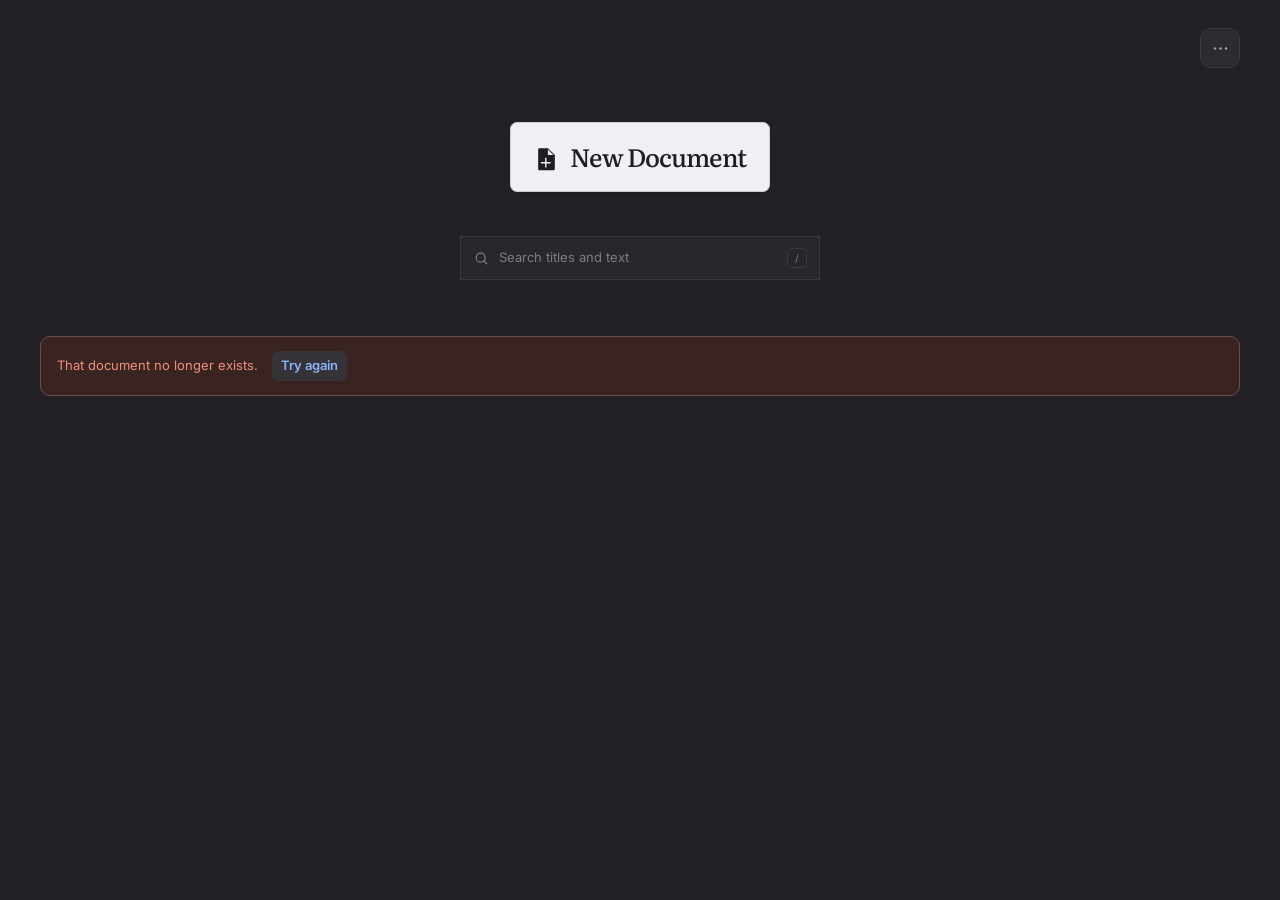
==== commit 2be34755: "Grapho’s library now searches document titles and the full saved text" ====
--- a/assets/index.html
+++ b/assets/index.html
@@ -96,7 +96,7 @@
           <circle cx="10.8" cy="10.8" r="6.3" stroke="currentColor" stroke-width="1.7"/>
           <path d="m15.5 15.5 4 4" stroke="currentColor" stroke-width="1.7" stroke-linecap="round"/>
         </svg>
-        <input id="searchDocuments" type="search" placeholder="Search documents" autocomplete="off" spellcheck="false" aria-label="Search documents">
+        <input id="searchDocuments" type="search" placeholder="Search titles and text" autocomplete="off" spellcheck="false" aria-label="Search document titles and text">
         <kbd aria-hidden="true">/</kbd>
       </label>
     </div>
@@ -189,7 +189,10 @@
           <div class="document-preview"></div>
         </div>
         <span class="document-copy">
-          <span class="document-card-title"></span>
+          <span class="document-label">
+            <span class="document-card-title"></span>
+            <span class="document-search-excerpt" hidden></span>
+          </span>
           <span class="document-meta">
             <span class="document-edited"></span>
           </span>
@@ -211,6 +214,10 @@
           <button class="menu-item card-rename" type="button" role="menuitem">
             <svg viewBox="0 0 24 24" fill="none" aria-hidden="true"><path d="m4 20 4.2-1L19 8.2 15.8 5 5 15.8 4 20Z" stroke="currentColor" stroke-width="1.6" stroke-linejoin="round"/><path d="m13.8 7 3.2 3.2" stroke="currentColor" stroke-width="1.6"/></svg>
             Rename
+          </button>
+          <button class="menu-item card-duplicate" type="button" role="menuitem">
+            <svg viewBox="0 0 24 24" fill="none" aria-hidden="true"><rect x="8.5" y="8.5" width="11" height="11" rx="2" stroke="currentColor" stroke-width="1.6"/><path d="M15.5 8.5V6.2c0-.94-.76-1.7-1.7-1.7H6.2c-.94 0-1.7.76-1.7 1.7v7.6c0 .94.76 1.7 1.7 1.7h2.3" stroke="currentColor" stroke-width="1.6" stroke-linejoin="round"/></svg>
+            Duplicate document
           </button>
           <div class="menu-rule" role="separator"></div>
           <button class="menu-item menu-item-danger card-delete" type="button" role="menuitem">
--- a/assets/app.css
+++ b/assets/app.css
@@ -428,19 +428,19 @@
 
 .new-document-button {
   display: inline-flex;
-  width: min(100%, 300px);
-  min-height: 86px;
+  width: min(100%, 260px);
+  min-height: 70px;
   align-items: center;
   justify-content: center;
-  gap: 13px;
-  padding: 18px 28px;
+  gap: 11px;
+  padding: 12px 22px;
   border: 1px solid color-mix(in srgb, var(--feature-bg) 80%, var(--line));
   border-radius: 7px;
   background: var(--feature-bg);
   box-shadow: 0 22px 50px -32px rgba(35, 34, 24, 0.5);
   color: var(--feature-ink);
   font-family: var(--font-reading);
-  font-size: 28px;
+  font-size: 25px;
   font-weight: 500;
   letter-spacing: -0.035em;
   line-height: 1.1;
@@ -567,6 +567,12 @@
   background: var(--danger-soft);
   color: var(--danger);
   font-size: 13px;
+}
+
+.library-message.is-searching {
+  border-color: var(--line);
+  background: var(--surface);
+  color: var(--muted);
 }
 
 .library-toolbar {
@@ -771,6 +777,12 @@
   background: var(--bg-deep);
 }
 
+.document-preview hr {
+  margin: 1.5em 0;
+  border: 0;
+  border-top: 1px solid var(--line-strong);
+}
+
 .document-glyph {
   display: grid;
   width: 36px;
@@ -800,6 +812,11 @@
   min-width: 0;
   flex: 1;
   flex-direction: column;
+}
+
+.document-label {
+  display: block;
+  min-width: 0;
 }
 
 .document-card-title {
@@ -815,6 +832,24 @@
   overflow-wrap: anywhere;
   -webkit-box-orient: vertical;
   -webkit-line-clamp: 2;
+}
+
+.document-search-excerpt {
+  display: -webkit-box;
+  overflow: hidden;
+  margin-top: 3px;
+  color: var(--muted);
+  font-size: 12px;
+  line-height: 1.5;
+  overflow-wrap: anywhere;
+  -webkit-box-orient: vertical;
+  -webkit-line-clamp: 3;
+}
+
+.document-label mark {
+  background: transparent;
+  color: var(--accent-strong);
+  font-weight: 650;
 }
 
 .document-meta {
@@ -1291,6 +1326,10 @@
   gap: 18px;
 }
 
+.documents.is-list .document-label {
+  flex: 1;
+}
+
 .documents.is-list .document-card-title {
   display: block;
   flex: 1;
@@ -1303,6 +1342,11 @@
   line-height: 1.5;
   text-overflow: ellipsis;
   white-space: nowrap;
+}
+
+.documents.is-list.is-search-results .document-card-title {
+  display: -webkit-box;
+  white-space: normal;
 }
 
 .documents.is-list .document-meta {
@@ -2935,9 +2979,15 @@
   color: var(--ink);
 }
 
-.toolbar-button[aria-pressed="true"] {
+.toolbar-button[aria-pressed="true"],
+.format-overflow-button[aria-expanded="true"] {
   background: var(--accent-soft);
   color: var(--accent);
+}
+
+.format-overflow-button,
+.overflow-label {
+  display: none;
 }
 
 .toolbar-button:disabled {
@@ -3233,25 +3283,42 @@
 }
 
 .paper-head {
-  position: relative;
-}
-
-.document-title {
+  display: grid;
+}
+
+.document-title,
+.paper-head::after {
+  grid-area: 1 / 1;
   width: 100%;
+  min-width: 0;
   /* The title field clips ink outside its line box, so the leading has to
      clear Literata's descenders. The margins offset the taller box, and the
      small top one keeps the title close to the top of the page. */
   margin: 6px 0 13px;
   padding: 0;
-  border: 0;
-  outline: 0;
-  background: transparent;
-  color: var(--paper-ink);
   font-family: var(--font-reading);
   font-size: clamp(34px, 4.4vw, 47px);
   font-weight: 520;
   letter-spacing: -0.045em;
   line-height: 1.5;
+  white-space: pre-wrap;
+  overflow-wrap: anywhere;
+}
+
+.paper-head::after {
+  /* The hidden copy sizes the grid row that the textarea stretches to fill.
+     The zero-width space keeps a trailing line break measurable. */
+  content: attr(data-title) "\200b";
+  visibility: hidden;
+}
+
+.document-title {
+  overflow: hidden;
+  resize: none;
+  border: 0;
+  outline: 0;
+  background: transparent;
+  color: var(--paper-ink);
 }
 
 .document-title:disabled {
@@ -3504,6 +3571,29 @@
   width: 2px;
   border-radius: 1px;
   background: var(--accent);
+}
+
+/* A horizontal rule. The block's band is taller than the line so a click near
+   the rule still lands on the divider; the line itself sits in the middle. */
+.doc-divider-rule {
+  position: absolute;
+  left: 0;
+  right: 0;
+  height: 1.5px;
+  background: var(--line-strong);
+}
+
+/* A textarea used only to put a link on the clipboard on a plain http origin,
+   where navigator.clipboard is unavailable. It has to stay focusable and
+   selectable, so it is moved out of view instead of hidden. */
+.clipboard-fallback {
+  position: fixed;
+  top: -1000px;
+  left: -1000px;
+  width: 1px;
+  height: 1px;
+  opacity: 0;
+  pointer-events: none;
 }
 
 .doc-code-box {
@@ -3633,8 +3723,9 @@
   }
 
   .new-document-button {
-    min-height: 76px;
-    font-size: 24px;
+    width: min(100%, 240px);
+    min-height: 62px;
+    font-size: 22px;
   }
 
   .search-box {
@@ -3697,6 +3788,12 @@
     padding-bottom: 0;
   }
 
+  .editor-page .editor-header {
+    grid-template-rows: 36px auto;
+    row-gap: 0;
+    padding-bottom: 5px;
+  }
+
   .back-link {
     gap: 3px;
     padding-right: 4px;
@@ -3726,26 +3823,88 @@
   }
 
   .format-toolbar {
+    position: relative;
+    display: grid;
+    width: min(100%, 410px);
+    grid-template-columns: minmax(0, 1fr) repeat(6, clamp(32px, 10.5vw, 44px));
+    gap: 2px;
+    overflow: visible;
+    padding: 2px;
+  }
+
+  .toolbar-group {
+    display: contents;
+  }
+
+  .toolbar-rule,
+  .toolbar-group > [data-toolbar-overflow] {
+    display: none;
+  }
+
+  .format-overflow-button {
+    display: grid;
+  }
+
+  .toolbar-button,
+  .style-button {
     width: 100%;
-    padding: 4px;
+    height: 40px;
+  }
+
+  .style-button {
+    min-width: 0;
+    padding: 0 4px 0 7px;
+    gap: 2px;
+    font-size: 11.5px;
+  }
+
+  .format-overflow-menu {
+    top: calc(100% + 6px);
+    right: 0;
+    display: grid;
+    width: min(298px, 100%);
+    grid-template-columns: repeat(2, minmax(0, 1fr));
+    gap: 3px;
+    max-height: calc(100dvh - 106px);
+    overflow-y: auto;
+  }
+
+  .format-overflow-menu .toolbar-button {
+    display: flex;
+    height: 42px;
+    align-items: center;
     justify-content: flex-start;
-    mask-image: linear-gradient(to right, #000 calc(100% - 24px), transparent);
-    -webkit-mask-image: linear-gradient(to right, #000 calc(100% - 24px), transparent);
-  }
-
-  .toolbar-button {
-    width: 32px;
-    height: 31px;
-  }
-
-  .toolbar-rule {
-    margin: 0 2px;
-  }
-
-  .style-button {
-    min-width: 100px;
-    padding-left: 8px;
-    font-size: 11.5px;
+    gap: 7px;
+    padding: 0 8px;
+    background: var(--surface-raised);
+    text-align: left;
+  }
+
+  .format-overflow-menu .toolbar-button:hover:not(:disabled) {
+    background: var(--bg-deep);
+  }
+
+  .format-overflow-menu .toolbar-button[aria-pressed="true"] {
+    background: var(--accent-soft);
+  }
+
+  .format-overflow-menu svg,
+  .format-overflow-menu .toolbar-letter span:not(.overflow-label) {
+    width: 18px;
+    flex: 0 0 18px;
+    text-align: center;
+  }
+
+  .format-overflow-menu .overflow-label {
+    display: block;
+    font-family: var(--font-ui);
+    font-size: 12px;
+    font-weight: 500;
+    line-height: 1.3;
+  }
+
+  .format-overflow-menu .align-caret {
+    margin-left: auto;
   }
 
   .editor-workspace {
@@ -3757,7 +3916,8 @@
     padding: 24px 21px 22px;
   }
 
-  .document-title {
+  .document-title,
+  .paper-head::after {
     margin: 6px 0 11px;
     font-size: 33px;
     letter-spacing: -0.04em;
@@ -3802,10 +3962,6 @@
     height: 37px;
   }
 
-  .new-document-button {
-    font-size: 23px;
-  }
-
   .document-menu {
     left: auto;
     width: min(240px, calc(100vw - 26px));
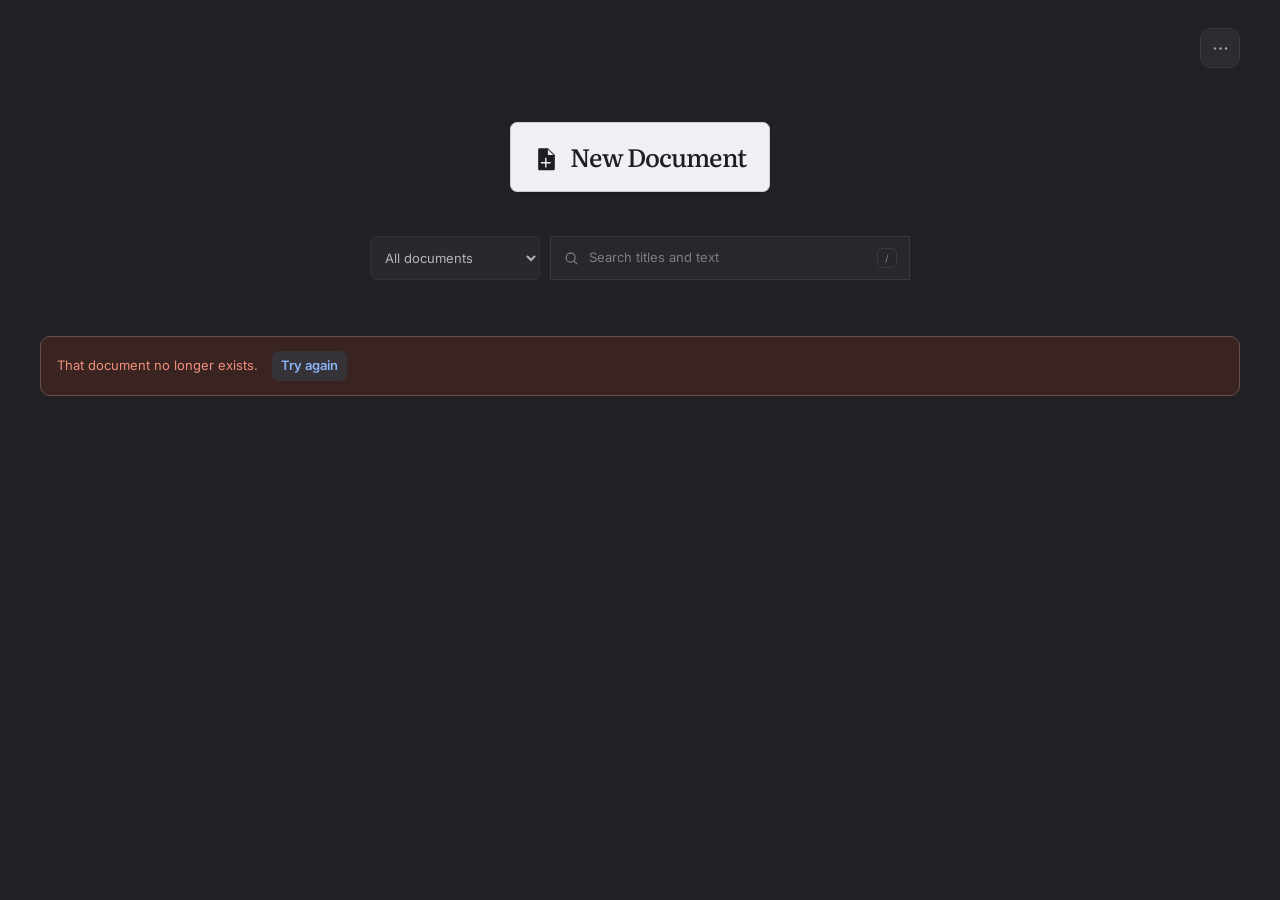
==== commit 39c2122e: "Add Spaces and title-based Markdown filenames" ====
--- a/assets/index.html
+++ b/assets/index.html
@@ -44,6 +44,10 @@
           </div>
           <div class="menu-rule" role="separator"></div>
           <p class="popover-label">Management</p>
+          <button class="menu-item" type="button" role="menuitem" id="recentlyDeletedButton" aria-haspopup="dialog" aria-controls="recentlyDeletedDialog">
+            <svg viewBox="0 0 24 24" fill="none" aria-hidden="true"><path d="M5 7h14M9 7V4.8h6V7M7 7l.8 12.2h8.4L17 7M10 11v4.5M14 11v4.5" stroke="currentColor" stroke-width="1.6" stroke-linecap="round" stroke-linejoin="round"/></svg>
+            Recently deleted
+          </button>
           <a class="menu-item" role="menuitem" href="/storage">
             <svg viewBox="0 0 24 24" fill="none" aria-hidden="true">
               <ellipse cx="12" cy="6.1" rx="6.7" ry="2.7" stroke="currentColor" stroke-width="1.6"/>
@@ -82,15 +86,19 @@
 
   <main class="home-main">
     <div class="new-document-wrap shell">
-      <button class="new-document-button" type="button" id="newDocument">
+      <a class="new-document-button" href="/doc/new" id="newDocument">
         <svg viewBox="0 0 18 18" fill="currentColor" aria-hidden="true">
           <path fill-rule="evenodd" d="M3.01 2L3 16C3 16.55 3.44 17 4 17L14 17C14.55 17 15 16.55 15 16L15 6L10 1L4 1C3.45 1 3.01 1.45 3.01 2M9 11L9 8L8 8L8 11L5 11L5 12L8 12L8 15L9 15L9 12L12 12L12 11ZM10 6L10 2L14 6Z"/>
         </svg>
         <span>New Document</span>
-      </button>
+      </a>
     </div>
 
     <div class="library-search shell">
+      <select class="library-space-select" id="librarySpace" aria-label="Space" disabled>
+        <option value="">All documents</option>
+        <option value="general">General</option>
+      </select>
       <label class="search-box">
         <svg viewBox="0 0 24 24" fill="none" aria-hidden="true">
           <circle cx="10.8" cy="10.8" r="6.3" stroke="currentColor" stroke-width="1.7"/>
@@ -191,6 +199,7 @@
         <span class="document-copy">
           <span class="document-label">
             <span class="document-card-title"></span>
+            <span class="document-space" hidden></span>
             <span class="document-search-excerpt" hidden></span>
           </span>
           <span class="document-meta">
@@ -219,6 +228,10 @@
             <svg viewBox="0 0 24 24" fill="none" aria-hidden="true"><rect x="8.5" y="8.5" width="11" height="11" rx="2" stroke="currentColor" stroke-width="1.6"/><path d="M15.5 8.5V6.2c0-.94-.76-1.7-1.7-1.7H6.2c-.94 0-1.7.76-1.7 1.7v7.6c0 .94.76 1.7 1.7 1.7h2.3" stroke="currentColor" stroke-width="1.6" stroke-linejoin="round"/></svg>
             Duplicate document
           </button>
+          <button class="menu-item card-move" type="button" role="menuitem" hidden>
+            <svg viewBox="0 0 24 24" fill="none" aria-hidden="true"><path d="M4 8V6h6l2 2h8v11H4v-3m3-4h8m-3-3 3 3-3 3" stroke="currentColor" stroke-width="1.6" stroke-linecap="round" stroke-linejoin="round"/></svg>
+            Move to Space
+          </button>
           <div class="menu-rule" role="separator"></div>
           <button class="menu-item menu-item-danger card-delete" type="button" role="menuitem">
             <svg viewBox="0 0 24 24" fill="none" aria-hidden="true"><path d="M5 7h14M9 7V4.8h6V7M7 7l.8 12.2h8.4L17 7M10 11v4.5M14 11v4.5" stroke="currentColor" stroke-width="1.6" stroke-linecap="round" stroke-linejoin="round"/></svg>
@@ -238,6 +251,11 @@
         <span>Title</span>
         <input id="renameInput" type="text" maxlength="200" autocomplete="off" placeholder="Untitled document">
       </label>
+      <label class="field" id="moveField" hidden>
+        <span>Destination Space</span>
+        <select id="moveSpace"></select>
+      </label>
+      <p class="field-error" id="moveError" role="alert" hidden></p>
       <div class="modal-actions">
         <button class="button button-quiet" type="button" id="actionCancel">Cancel</button>
         <button class="button button-primary" type="button" id="actionConfirm">Save</button>
@@ -245,6 +263,29 @@
     </form>
   </dialog>
 
+  <dialog class="modal recently-deleted" id="recentlyDeletedDialog" aria-labelledby="recentlyDeletedTitle">
+    <div class="modal-panel">
+      <h2 id="recentlyDeletedTitle">Recently deleted</h2>
+      <p class="modal-description">Restore a document to return it to your library. Deleted documents stay here until restored.</p>
+      <p class="recently-deleted-status" id="recentlyDeletedStatus" role="status"></p>
+      <ul class="recently-deleted-list" id="recentlyDeletedList" aria-label="Deleted documents"></ul>
+      <form class="modal-actions" method="dialog">
+        <button class="button button-quiet" type="button" id="recentlyDeletedRetry" hidden>Try again</button>
+        <button class="button button-quiet" type="submit" id="recentlyDeletedClose" autofocus>Close</button>
+      </form>
+    </div>
+  </dialog>
+
+  <template id="recentlyDeletedRow">
+    <li>
+      <div>
+        <div class="deleted-title"></div>
+        <time class="deleted-date"></time>
+      </div>
+      <button class="button button-quiet" type="button">Restore</button>
+    </li>
+  </template>
+
   <div class="toast" id="toast" role="status" aria-live="polite"></div>
 </body>
 </html>
--- a/assets/app.css
+++ b/assets/app.css
@@ -449,7 +449,7 @@
   transition: box-shadow 180ms ease;
 }
 
-.new-document-button:hover:not(:disabled) {
+.new-document-button:hover {
   /* The resting glow stays put; the drop shadow layered on it is the only
      thing hover changes. */
   box-shadow:
@@ -464,15 +464,10 @@
   box-shadow: 0 2px 8px -4px rgba(0, 0, 0, 0.35);
 }
 
-html[data-theme="dark"] .new-document-button:hover:not(:disabled) {
+html[data-theme="dark"] .new-document-button:hover {
   box-shadow:
     0 2px 6px -2px rgba(0, 0, 0, 0.4),
     0 8px 16px -12px rgba(0, 0, 0, 0.45);
-}
-
-.new-document-button:disabled {
-  cursor: progress;
-  opacity: 0.75;
 }
 
 .new-document-button svg {
@@ -487,11 +482,27 @@
 
 .library-search {
   display: flex;
+  align-items: center;
   justify-content: center;
+  gap: 10px;
+}
+
+.library-space-select {
+  width: clamp(132px, 36vw, 170px);
+  height: 44px;
+  flex: 0 0 auto;
+  padding: 0 10px;
+  border: 1px solid var(--line);
+  border-radius: 7px;
+  background: var(--surface);
+  color: var(--ink);
+  font-size: 13px;
+  text-overflow: ellipsis;
 }
 
 .library-search .search-box {
   width: 100%;
+  min-width: 0;
   max-width: 360px;
 }
 
@@ -864,6 +875,16 @@
   letter-spacing: 0.005em;
 }
 
+.document-space {
+  display: block;
+  min-width: 0;
+  overflow: hidden;
+  color: var(--muted);
+  font-size: 11px;
+  text-overflow: ellipsis;
+  white-space: nowrap;
+}
+
 .card-menu-wrap {
   position: absolute;
   z-index: 3;
@@ -1505,6 +1526,64 @@
   line-height: 1.6;
 }
 
+.recently-deleted {
+  width: min(500px, calc(100vw - 32px));
+}
+
+.recently-deleted-status {
+  margin-top: 14px;
+  color: var(--muted);
+  font-size: 13px;
+}
+
+.recently-deleted-status:empty {
+  margin: 0;
+}
+
+.recently-deleted-status.is-error {
+  color: var(--danger);
+}
+
+.recently-deleted-list {
+  max-height: min(45vh, 360px);
+  margin: 12px 0 0;
+  padding: 0 3px;
+  overflow: auto;
+  list-style: none;
+}
+
+.recently-deleted-list:empty {
+  margin: 0;
+}
+
+.recently-deleted-list li {
+  display: flex;
+  align-items: center;
+  justify-content: space-between;
+  gap: 12px;
+  padding: 10px 0;
+  border-bottom: 1px solid var(--line);
+}
+
+.recently-deleted-list li > div {
+  min-width: 0;
+  overflow-wrap: anywhere;
+}
+
+.recently-deleted-list button {
+  flex-shrink: 0;
+}
+
+.deleted-title {
+  font-size: 14px;
+  font-weight: 550;
+}
+
+.deleted-date {
+  color: var(--muted);
+  font-size: 12px;
+}
+
 .field {
   display: flex;
   flex-direction: column;
@@ -1519,7 +1598,7 @@
   letter-spacing: 0.02em;
 }
 
-.field input {
+.field :is(input, select) {
   width: 100%;
   height: 43px;
   padding: 0 12px;
@@ -1532,7 +1611,7 @@
   transition: border-color 160ms ease, box-shadow 160ms ease, background 160ms ease;
 }
 
-.field input:focus {
+.field :is(input, select):focus {
   border-color: color-mix(in srgb, var(--accent) 52%, var(--line));
   background: var(--surface);
   box-shadow: 0 0 0 3px color-mix(in srgb, var(--accent) 10%, transparent);
@@ -1585,13 +1664,29 @@
   margin-top: 9px;
 }
 
+.link-results-header {
+  display: flex;
+  align-items: center;
+  gap: 5px;
+  padding: 0 2px 5px;
+}
+
 .link-results-label {
-  padding: 0 2px 6px;
+  min-width: 0;
+  overflow: hidden;
   color: var(--faint);
   font-size: 9.5px;
   font-weight: 650;
   letter-spacing: 0.15em;
   text-transform: uppercase;
+  text-overflow: ellipsis;
+  white-space: nowrap;
+}
+
+.link-results-status {
+  padding: 10px;
+  color: var(--muted);
+  font-size: 13px;
 }
 
 .link-results-list {
@@ -1620,6 +1715,54 @@
 .link-result[aria-selected="true"] {
   background: var(--accent-soft);
   color: var(--ink);
+}
+
+.link-result-info {
+  display: flex;
+  flex: 1 1 auto;
+  min-width: 0;
+  align-items: center;
+  gap: 9px;
+}
+
+.link-result-arrow {
+  display: grid;
+  flex: 0 0 auto;
+  width: 32px;
+  height: 32px;
+  place-items: center;
+  border-radius: 6px;
+  background: var(--bg-soft);
+  color: var(--ink-soft);
+}
+
+.link-result-arrow:hover,
+.link-result-arrow:focus-visible {
+  color: var(--accent);
+  background: var(--surface-raised);
+}
+
+.link-result-arrow svg {
+  width: 22px;
+  height: 22px;
+  transform: rotate(-90deg);
+}
+
+#linkResultsBack svg {
+  transform: rotate(90deg);
+}
+
+.link-heading-2 {
+  padding-inline-start: 21px;
+}
+
+.link-heading-3 {
+  padding-inline-start: 34px;
+}
+
+.link-heading .link-result-title {
+  white-space: normal;
+  overflow-wrap: anywhere;
 }
 
 .link-result-glyph {
@@ -1716,9 +1859,12 @@
 /* The palette is shared by every page, so it borrows the modal's surface,
    backdrop, and shadow rather than starting a second overlay style. */
 .quick-open {
+  --quick-open-top: clamp(16px, 14dvh, 120px);
+
+  inset: var(--quick-open-top) 0 auto;
   width: min(600px, calc(100vw - 32px));
-  max-height: min(560px, calc(100vh - 48px));
-  margin: auto;
+  max-height: min(560px, calc(100dvh - var(--quick-open-top) - 16px));
+  margin: 0 auto;
   padding: 0;
   overflow: hidden;
   border: 1px solid var(--line);
@@ -1726,6 +1872,7 @@
   background: var(--surface-raised);
   color: var(--ink);
   box-shadow: var(--shadow-overlay);
+  transform-origin: top center;
 }
 
 .quick-open::backdrop {
@@ -1885,7 +2032,7 @@
   align-items: center;
   gap: 10px;
   /* The hints fade away after a few seconds (quick-open.js sets the timer) but
-     keep their space, so the footer and the centred palette never jump. */
+     keep their space, so the footer keeps its height. */
   opacity: 1;
   transform: translateY(0);
   transition: opacity 240ms ease, transform 240ms ease, visibility 0s linear;
@@ -2135,6 +2282,20 @@
   letter-spacing: -0.012em;
 }
 
+.storage-spaces-header {
+  display: flex;
+  align-items: center;
+  justify-content: space-between;
+  gap: 12px;
+}
+
+.storage-space-name {
+  color: var(--ink);
+  font-size: 13px;
+  font-weight: 600;
+  overflow-wrap: anywhere;
+}
+
 .storage-path-row {
   display: flex;
   align-items: center;
@@ -2280,6 +2441,22 @@
   line-height: 1.55;
 }
 
+.space-import {
+  display: flex;
+  align-items: center;
+  gap: 8px;
+  margin-top: 16px;
+  color: var(--ink-soft);
+  font-size: 13px;
+}
+
+.space-import input {
+  width: 16px;
+  height: 16px;
+  margin: 0;
+  accent-color: var(--accent);
+}
+
 .storage-locked {
   margin-top: 16px;
   color: var(--muted);
@@ -2296,13 +2473,15 @@
   line-height: 1.55;
 }
 
-.backup-list {
+.backup-list,
+.storage-space-list {
   margin: 14px 0 0;
   padding: 0;
   list-style: none;
 }
 
-.backup-item {
+.backup-item,
+.storage-space-row {
   display: flex;
   align-items: flex-start;
   gap: 10px;
@@ -2310,7 +2489,8 @@
   border-top: 1px solid var(--line);
 }
 
-.backup-item:first-child {
+.backup-item:first-child,
+.storage-space-row:first-child {
   padding-top: 4px;
   border-top: none;
 }
@@ -2726,7 +2906,8 @@
   overflow-y: auto;
 }
 
-.align-menu {
+.align-menu,
+.heading-menu {
   position: fixed;
   z-index: 60;
 }
@@ -2739,6 +2920,92 @@
 
 .style-menu .menu-item[aria-checked="true"] {
   background: var(--accent-soft);
+  color: var(--accent);
+}
+
+.spelling-toggle-indicator {
+  margin-inline-start: auto;
+  width: 14px;
+  height: 14px;
+  border: 1px solid var(--ink-soft);
+  border-radius: 3px;
+  display: grid;
+  place-items: center;
+}
+
+[aria-checked="true"] .spelling-toggle-indicator {
+  color: var(--accent);
+  border-color: var(--accent);
+}
+
+[aria-checked="true"] .spelling-toggle-indicator::before {
+  content: "";
+  width: 6px;
+  height: 3px;
+  border: solid currentColor;
+  border-width: 0 0 1.5px 1.5px;
+  transform: translateY(-1px) rotate(-45deg);
+}
+
+.spelling-menu {
+  position: fixed;
+  max-width: calc(100vw - 24px);
+  max-height: calc(100dvh - 24px);
+  overflow: auto;
+}
+
+.spelling-menu .menu-item {
+  overflow-wrap: anywhere;
+}
+
+.spelling-status {
+  margin: 0;
+  padding: 6px 9px;
+  color: var(--ink-soft);
+  font-size: 13px;
+}
+
+.spelling-status:empty {
+  display: none;
+}
+
+.spelling-add {
+  color: var(--ink-soft);
+}
+
+.link-popover {
+  position: fixed;
+  z-index: 60;
+  width: min(272px, calc(100vw - 24px));
+  min-width: 0;
+}
+
+.link-destination {
+  display: -webkit-box;
+  /* Keep Open and Edit still when a document title replaces its address. */
+  height: 2.8em;
+  margin: 6px 9px;
+  overflow: hidden;
+  color: var(--ink);
+  font-size: 13px;
+  line-height: 1.4;
+  overflow-wrap: anywhere;
+  -webkit-box-orient: vertical;
+  -webkit-line-clamp: 2;
+}
+
+.link-actions {
+  display: flex;
+  gap: 8px;
+}
+
+.link-actions .menu-item {
+  width: auto;
+  min-height: 40px;
+  padding-inline: 12px;
+}
+
+.link-actions a {
   color: var(--accent);
 }
 
@@ -3462,6 +3729,7 @@
 }
 
 .m-link {
+  cursor: pointer;
   color: var(--accent);
   text-decoration: underline;
   text-decoration-thickness: 1px;
@@ -3502,6 +3770,34 @@
   position: absolute;
   border-radius: 2px;
   background: color-mix(in srgb, var(--accent) 24%, transparent);
+}
+
+.doc-search-match {
+  position: absolute;
+  border-radius: 2px;
+  background: color-mix(in srgb, var(--accent) 22%, transparent);
+  box-shadow: inset 0 -2px var(--accent);
+}
+
+.doc-spelling-mark {
+  position: absolute;
+  pointer-events: none;
+}
+
+.doc-spelling-mark::after {
+  content: "";
+  position: absolute;
+  inset: auto 0 11%;
+  height: 3px;
+  background: var(--danger);
+  mask: url("data:image/svg+xml,%3Csvg xmlns='http://www.w3.org/2000/svg' viewBox='0 0 6 3' width='6' height='3'%3E%3Cpath d='M0 2.3C1.5 2.3 1.5 .7 3 .7S4.5 2.3 6 2.3' fill='none' stroke='black' stroke-width='1.2'/%3E%3C/svg%3E") repeat-x;
+}
+
+@media print {
+  .doc-spelling-mark,
+  .spelling-menu {
+    display: none !important;
+  }
 }
 
 .doc-image-selection {
@@ -3759,6 +4055,11 @@
     padding: 10px 38px 10px 6px;
   }
 
+  .documents.is-list .document-card-title {
+    display: -webkit-box;
+    white-space: normal;
+  }
+
   .library-column-label,
   .documents.is-list .document-meta,
   .documents.is-list .skeleton-meta {
